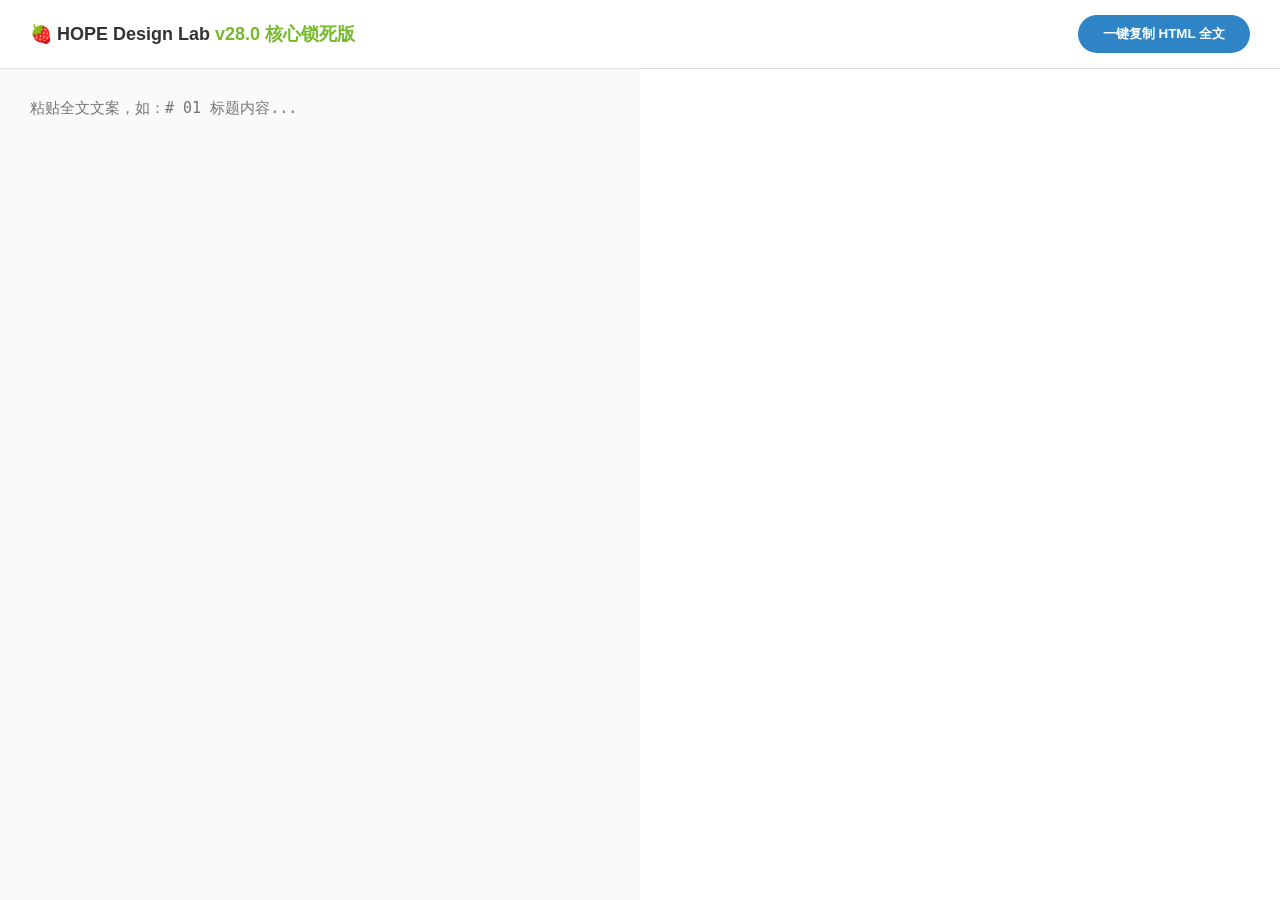
==== index.html @ a43f574a "Update index.html" ====
<!DOCTYPE html>
<html lang="zh">
<head>
<meta charset="UTF-8">
<title>HOPE Design Lab · v28.0 核心锁死版</title>
<style>
* { box-sizing: border-box; }
body { margin:0; font-family: sans-serif; background:#F4F6F9; display:flex; flex-direction:column; height:100vh; }
header { background:white; padding:15px 30px; border-bottom:1px solid #ddd; display:flex; justify-content:space-between; align-items:center; }
.main { display:grid; grid-template-columns:1fr 1fr; flex:1; overflow:hidden; }
textarea { width:100%; height:100%; padding:30px; border:none; outline:none; font-size:15px; background:#fafafa; resize:none; }
.preview { background:white; overflow-y:auto; padding:40px; }
button { background:#2E84C5; color:white; border:none; padding:10px 25px; border-radius:20px; cursor:pointer; font-weight:bold; }

/* 金句样式 */
.gold-quote { background:#FFF7E0; border-left:6px solid #FFD100; padding:20px 25px; margin:30px 0; line-height:2.1; font-size:16px; color:#444; border-radius:0 8px 8px 0; text-align:justify; }

/* 蓝色胶囊 */
.blue-capsule { display:inline-block; background-color:#2E84C5; color:#fff; padding:5px 25px; border-radius:50px; font-size:14px; font-weight:bold; letter-spacing:1px; margin:20px 0; text-align:center; }

/* 分割线 */
.triple-dot { text-align:center; margin:60px 0; }
.triple-dot span { display:inline-block; border-radius:50%; margin:0 8px; }
.triple-dot .blue { width:8px; height:8px; background:#2E84C5; }
.triple-dot .yellow { width:12px; height:12px; background:#FFD100; }
.triple-dot .green { width:8px; height:8px; background:#76B92E; }
</style>
</head>
<body>

<header>
<h1 style="margin:0; font-size:18px; color:#333;">🍓 HOPE Design Lab <span style="color:#76B92E;">v28.0 核心锁死版</span></h1>
<button onclick="copyHTML()">一键复制 HTML 全文</button>
</header>

<div class="main">
<textarea id="input" oninput="generate()" placeholder="粘贴全文文案，如：# 01 标题内容..."></textarea>
<div id="output" class="preview"></div>
</div>

<script>
const inputEl = document.getElementById("input");
const outputEl = document.getElementById("output");
const engMap = {"01":"ONE","02":"TWO","03":"THREE","04":"FOUR","05":"FIVE","06":"SIX","07":"SEVEN","08":"EIGHT","09":"NINE","10":"TEN"};

function generate(){
    const text = inputEl.value.replace(/\r/g,"").replace(/\n{3,}/g,"\n\n");
    const lines = text.split("\n");
    let html = "";

    lines.forEach(line => {
        line = line.trim();
        if(!line) return;

        // 一级标题
        if(line.startsWith("# ")){
            let raw = line.replace("# ","");
            let numStr = (raw.match(/^\d+/) || ["01"])[0];
            let titleStr = raw.replace(/^\d+/,"").trim();
            let engStr = engMap[numStr] || "SECTION";
            html += `
            <section style="margin:50px 0 40px; padding:0; clear:both; text-align:left;">
                <section style="display:inline-block; vertical-align:bottom; white-space:nowrap !important; margin:0;">
                    <span style="font-size:85px; font-weight:900; color:#EBF4E2; font-family:Arial, sans-serif; line-height:1; letter-spacing:-4px;">${numStr}</span>
                </section>
                <section style="display:inline-block; vertical-align:bottom; margin-left:15px; padding-bottom:10px; max-width:70%;">
                    <section style="margin-bottom:8px; line-height:1;">
                        <span style="display:inline-block; width:12px; height:12px; background-color:#FFD100; border-radius:50%; vertical-align:middle;"></span>
                        <span style="font-size:14px; font-weight:bold; color:#FFD100; letter-spacing:2px; margin-left:8px; font-family:Arial, sans-serif; vertical-align:middle;">PART ${engStr}</span>
                    </section>
                    <section style="font-size:28px; font-weight:bold; color:#2E84C5; line-height:1.3; font-family:sans-serif;">${titleStr}</section>
                </section>
                <section style="color:#76B92E; font-size:40px; font-weight:900; margin-top:15px; margin-left:10px; line-height:1;">↘</section>
            </section>`;
        }

        // 二级标题
        else if(line.startsWith("## ")){
            html += `
            <section style="margin:40px 0 20px; border-left:5px solid #76B92E; padding-left:15px; line-height:1.4;">
                <span style="font-size:21px; font-weight:bold; color:#2E84C5; font-family:sans-serif;">${line.replace("## ","")}</span>
            </section>`;
        }

        // 金句识别
        else if(line.startsWith("!!")){
            let content = line.replace("!!","");
            html += `<section class="gold-quote">${content}</section>`;
        }

        // 引用
        else if(line.startsWith("> ")){
            let content = line.replace("> ","");
            let theme = content.includes("编者按") ? "#2E84C5" : "#FFD100";
            let bg = content.includes("编者按") ? "#F2F7FB" : "#FCFAF2";
            html += `<section style="margin:35px 0; background-color:${bg}; border-left:6px solid ${theme}; padding:25px 30px; line-height:2.1; font-size:16px; color:#444; text-align:justify; border-radius:0 8px 8px 0;">${content}</section>`;
        }

        // 蓝色胶囊
        else if(line.startsWith("【") && line.endsWith("】")){
            let content = line.replace(/[【】]/g,'');
            html += `<div class="blue-capsule">${content}</div>`;
        }

        // 三色分割线
        else if(line==="---"){
            html += `<section class="triple-dot"><span class="blue"></span><span class="yellow"></span><span class="green"></span></section>`;
        }

        // 正文
        else {
            html += `<p style="text-indent:2.1em; line-height:2.2; font-size:17px; color:#333; margin-bottom:28px; text-align:justify; letter-spacing:0.5px; font-family:sans-serif;">${line}</p>`;
        }
    });

    outputEl.innerHTML = html;
}

function copyHTML(){
    const range = document.createRange();
    range.selectNode(outputEl);
    window.getSelection().removeAllRanges();
    window.getSelection().addRange(range);
    document.execCommand('copy');
    alert("🍓 HOPE v28.0 核心锁死版 复制成功！");
}

window.onload = generate;
</script>
</body>
</html>
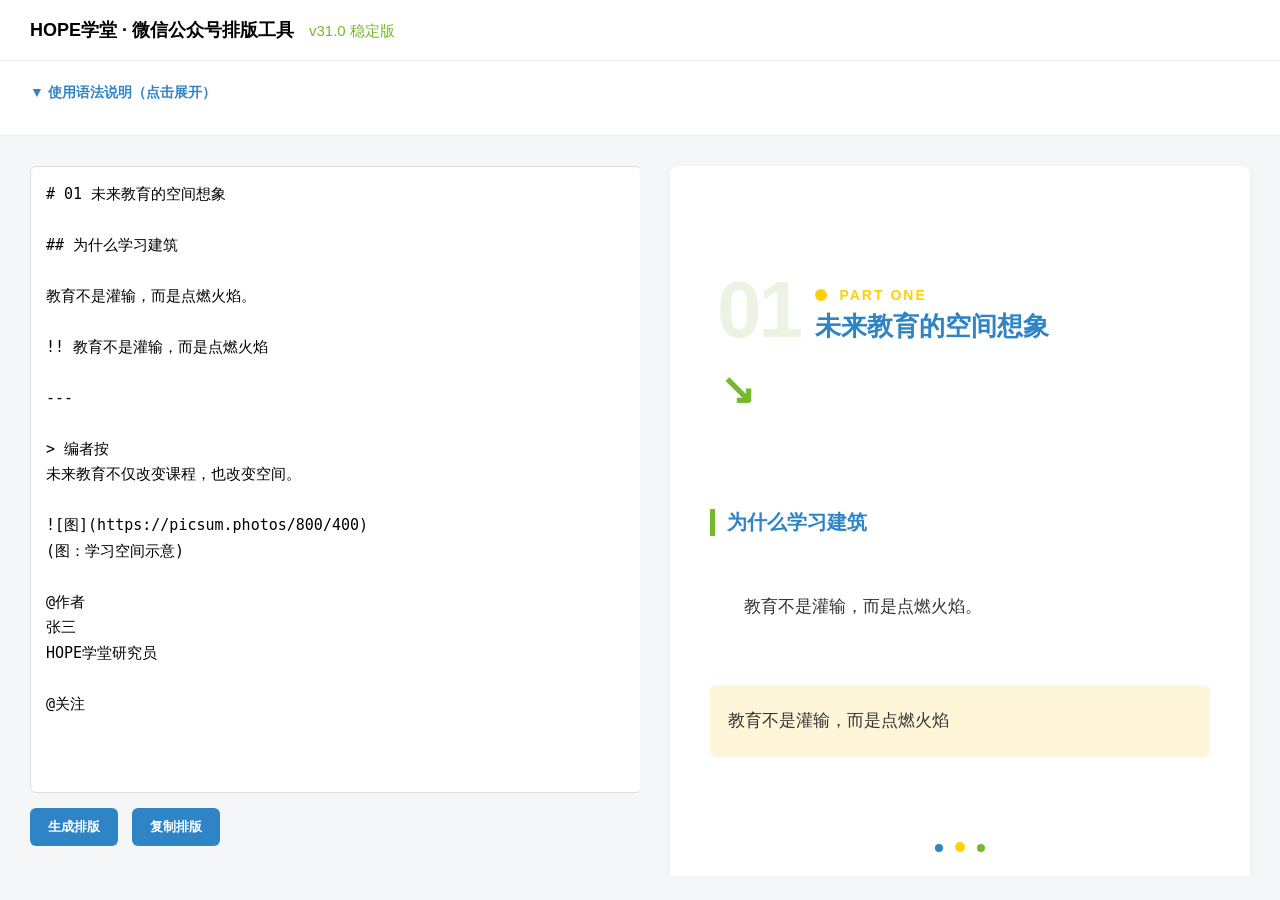
==== commit 811eb3b4: "Update index.html" ====
--- a/index.html
+++ b/index.html
@@ -2,129 +2,183 @@
 <html lang="zh">
 <head>
 <meta charset="UTF-8">
-<title>HOPE Design Lab · v28.0 核心锁死版</title>
+<title>HOPE学堂排版工具 v31.0</title>
 <style>
-* { box-sizing: border-box; }
-body { margin:0; font-family: sans-serif; background:#F4F6F9; display:flex; flex-direction:column; height:100vh; }
-header { background:white; padding:15px 30px; border-bottom:1px solid #ddd; display:flex; justify-content:space-between; align-items:center; }
-.main { display:grid; grid-template-columns:1fr 1fr; flex:1; overflow:hidden; }
-textarea { width:100%; height:100%; padding:30px; border:none; outline:none; font-size:15px; background:#fafafa; resize:none; }
-.preview { background:white; overflow-y:auto; padding:40px; }
-button { background:#2E84C5; color:white; border:none; padding:10px 25px; border-radius:20px; cursor:pointer; font-weight:bold; }
-
-/* 金句样式 */
-.gold-quote { background:#FFF7E0; border-left:6px solid #FFD100; padding:20px 25px; margin:30px 0; line-height:2.1; font-size:16px; color:#444; border-radius:0 8px 8px 0; text-align:justify; }
-
-/* 蓝色胶囊 */
-.blue-capsule { display:inline-block; background-color:#2E84C5; color:#fff; padding:5px 25px; border-radius:50px; font-size:14px; font-weight:bold; letter-spacing:1px; margin:20px 0; text-align:center; }
-
-/* 分割线 */
-.triple-dot { text-align:center; margin:60px 0; }
-.triple-dot span { display:inline-block; border-radius:50%; margin:0 8px; }
-.triple-dot .blue { width:8px; height:8px; background:#2E84C5; }
-.triple-dot .yellow { width:12px; height:12px; background:#FFD100; }
-.triple-dot .green { width:8px; height:8px; background:#76B92E; }
+body{ margin:0; font-family:-apple-system,BlinkMacSystemFont,"PingFang SC","Helvetica Neue",sans-serif; background:#f5f6f8; }
+header{ background:white; padding:18px 30px; font-size:18px; font-weight:600; border-bottom:1px solid #eee; display:flex; justify-content:space-between; align-items:center;}
+.guide{ background:#fff; padding:20px 30px; border-bottom:1px solid #eee; font-size:14px; line-height:1.7; }
+.toggle{ cursor:pointer; color:#2E84C5; font-weight:600; margin-bottom:10px; }
+.guide-content{ display:none; }
+.container{ display:flex; height:calc(100vh - 160px); }
+.panel{ width:50%; padding:30px; box-sizing:border-box; overflow:auto; display:flex; flex-direction:column; }
+textarea{ width:100%; flex:1; border:1px solid #ddd; border-radius:6px; padding:15px; font-size:15px; line-height:1.7; resize:none; outline:none; }
+button{ margin-top:15px; padding:10px 18px; border:none; background:#2E84C5; color:white; border-radius:6px; cursor:pointer; margin-right:10px; font-weight:600; }
+.preview{ background:white; padding:40px; border-radius:8px; box-shadow:0 4px 10px rgba(0,0,0,0.05); min-height:100%; }
 </style>
 </head>
 <body>
 
 <header>
-<h1 style="margin:0; font-size:18px; color:#333;">🍓 HOPE Design Lab <span style="color:#76B92E;">v28.0 核心锁死版</span></h1>
-<button onclick="copyHTML()">一键复制 HTML 全文</button>
+    <span>HOPE学堂 · 微信公众号排版工具 <small style="font-weight:normal; color:#76B92E; margin-left:10px;">v31.0 稳定版</small></span>
 </header>
 
-<div class="main">
-<textarea id="input" oninput="generate()" placeholder="粘贴全文文案，如：# 01 标题内容..."></textarea>
-<div id="output" class="preview"></div>
+<div class="guide">
+    <div class="toggle" onclick="toggleGuide()">▼ 使用语法说明（点击展开）</div>
+    <div class="guide-content" id="guide">
+        <p><b>一级标题：</b># 01 标题 | <b>二级标题：</b>## 小标题 | <b>蓝色标签：</b>【HOPE学堂】</p>
+        <p><b>引用：</b>> 编者按 | <b>分割线：</b>--- | <b>金句：</b>!! 这里的文字会加底色</p>
+        <p><b>图片：</b>![图](URL) | <b>图片说明：</b>(图：说明文字)</p>
+        <p><b>作者：</b>@作者 (回车) 姓名 (回车) 机构 | <b>关注：</b>@关注</p>
+    </div>
+</div>
+
+<div class="container">
+    <div class="panel">
+        <textarea id="input" oninput="generate()">
+# 01 未来教育的空间想象
+
+## 为什么学习建筑
+
+教育不是灌输，而是点燃火焰。
+
+!! 教育不是灌输，而是点燃火焰
+
+---
+
+> 编者按
+未来教育不仅改变课程，也改变空间。
+
+![图](https://picsum.photos/800/400)
+(图：学习空间示意)
+
+@作者
+张三
+HOPE学堂研究员
+
+@关注
+        </textarea>
+        <div>
+            <button onclick="generate()">生成排版</button>
+            <button onclick="copy()">复制排版</button>
+        </div>
+    </div>
+    <div class="panel">
+        <div id="output" class="preview"></div>
+    </div>
 </div>
 
 <script>
-const inputEl = document.getElementById("input");
-const outputEl = document.getElementById("output");
+function toggleGuide(){
+    let g=document.getElementById("guide");
+    g.style.display = (g.style.display==="block") ? "none" : "block";
+}
+
 const engMap = {"01":"ONE","02":"TWO","03":"THREE","04":"FOUR","05":"FIVE","06":"SIX","07":"SEVEN","08":"EIGHT","09":"NINE","10":"TEN"};
 
 function generate(){
-    const text = inputEl.value.replace(/\r/g,"").replace(/\n{3,}/g,"\n\n");
-    const lines = text.split("\n");
-    let html = "";
+    let text=document.getElementById("input").value;
+    let lines=text.split("\n");
+    let html="";
 
-    lines.forEach(line => {
-        line = line.trim();
-        if(!line) return;
+    for(let i=0; i<lines.length; i++){
+        let line = lines[i].trim();
+        if(line==="") { html+=`<section style="height:18px"></section>`; continue; }
 
-        // 一级标题
+        /* 一级标题 - 核心修复：采用 03 稳定布局 + 精准颜色 + 底部对齐 */
         if(line.startsWith("# ")){
-            let raw = line.replace("# ","");
-            let numStr = (raw.match(/^\d+/) || ["01"])[0];
-            let titleStr = raw.replace(/^\d+/,"").trim();
-            let engStr = engMap[numStr] || "SECTION";
+            let t = line.replace("# ","");
+            let numMatch = t.match(/^\d+/);
+            let number = numMatch ? numMatch[0] : "01";
+            let title = t.replace(/^\d+\s*/,"");
+            let eng = engMap[number] || "SECTION";
             html += `
-            <section style="margin:50px 0 40px; padding:0; clear:both; text-align:left;">
-                <section style="display:inline-block; vertical-align:bottom; white-space:nowrap !important; margin:0;">
-                    <span style="font-size:85px; font-weight:900; color:#EBF4E2; font-family:Arial, sans-serif; line-height:1; letter-spacing:-4px;">${numStr}</span>
-                </section>
-                <section style="display:inline-block; vertical-align:bottom; margin-left:15px; padding-bottom:10px; max-width:70%;">
-                    <section style="margin-bottom:8px; line-height:1;">
-                        <span style="display:inline-block; width:12px; height:12px; background-color:#FFD100; border-radius:50%; vertical-align:middle;"></span>
-                        <span style="font-size:14px; font-weight:bold; color:#FFD100; letter-spacing:2px; margin-left:8px; font-family:Arial, sans-serif; vertical-align:middle;">PART ${engStr}</span>
-                    </section>
-                    <section style="font-size:28px; font-weight:bold; color:#2E84C5; line-height:1.3; font-family:sans-serif;">${titleStr}</section>
-                </section>
-                <section style="color:#76B92E; font-size:40px; font-weight:900; margin-top:15px; margin-left:10px; line-height:1;">↘</section>
+            <section style="margin: 60px 0 40px; clear: both;">
+                <table border="0" cellpadding="0" cellspacing="0" style="border:none!important; border-collapse:collapse; width:100%; table-layout:fixed;">
+                    <tr>
+                        <td width="90" valign="bottom" style="border:none; padding:0; margin:0; text-align:right;">
+                            <span style="font-size:80px; font-weight:900; color:#EBF4E2; font-family:Arial,sans-serif; line-height:1.1; white-space:nowrap; letter-spacing:-3px; display:inline-block;">${number}</span>
+                        </td>
+                        <td valign="bottom" style="border:none; padding:0 0 10px 15px; margin:0; text-align:left;">
+                            <div style="margin-bottom:8px; line-height:1;">
+                                <span style="display:inline-block; width:12px; height:12px; background:#FFD100; border-radius:50%; vertical-align:middle;"></span>
+                                <span style="font-size:14px; font-weight:bold; color:#FFD100; letter-spacing:2px; margin-left:8px; font-family:Arial,sans-serif; vertical-align:middle;">PART ${eng}</span>
+                            </div>
+                            <div style="font-size:26px; font-weight:bold; color:#2E84C5; line-height:1.3;">${title}</div>
+                        </td>
+                    </tr>
+                </table>
+                <div style="color:#76B92E; font-size:42px; font-weight:900; margin:15px 0 0 10px; line-height:1;">↘</div>
             </section>`;
         }
 
-        // 二级标题
+        /* 二级标题 - 修复：HOPE蓝文字 + HOPE绿边 */
         else if(line.startsWith("## ")){
-            html += `
-            <section style="margin:40px 0 20px; border-left:5px solid #76B92E; padding-left:15px; line-height:1.4;">
-                <span style="font-size:21px; font-weight:bold; color:#2E84C5; font-family:sans-serif;">${line.replace("## ","")}</span>
-            </section>`;
+            let t = line.replace("## ","");
+            html += `<section style="margin:40px 0 20px 0; border-left:5px solid #76B92E; padding-left:12px;"><div style="font-size:20px; color:#2E84C5; font-weight:600;">${t}</div></section>`;
         }
 
-        // 金句识别
-        else if(line.startsWith("!!")){
-            let content = line.replace("!!","");
-            html += `<section class="gold-quote">${content}</section>`;
+        /* 蓝色胶囊 */
+        else if(line.startsWith("【") && line.endsWith("】")){
+            let t = line.replace(/[【】]/g,"");
+            html += `<section style="text-align:center; margin:35px 0;"><span style="display:inline-block; background:#2E84C5; color:#fff; padding:6px 28px; border-radius:999px; font-size:14px; font-weight:600;">${t}</span></section>`;
         }
 
-        // 引用
-        else if(line.startsWith("> ")){
-            let content = line.replace("> ","");
-            let theme = content.includes("编者按") ? "#2E84C5" : "#FFD100";
-            let bg = content.includes("编者按") ? "#F2F7FB" : "#FCFAF2";
-            html += `<section style="margin:35px 0; background-color:${bg}; border-left:6px solid ${theme}; padding:25px 30px; line-height:2.1; font-size:16px; color:#444; text-align:justify; border-radius:0 8px 8px 0;">${content}</section>`;
+        /* 引用 */
+        else if(line.startsWith(">")){
+            let t = line.replace(">","");
+            html += `<section style="margin:30px 0; background:#f4f7fb; padding:20px; border-left:4px solid #2E84C5;"><p style="margin:0; font-size:16px; color:#444; line-height:2;">${t}</p></section>`;
         }
 
-        // 蓝色胶囊
-        else if(line.startsWith("【") && line.endsWith("】")){
-            let content = line.replace(/[【】]/g,'');
-            html += `<div class="blue-capsule">${content}</div>`;
+        /* 分割线 - 修复：三色圆点对齐 */
+        else if(line==="---"){
+            html += `<section style="text-align:center; margin:35px 0;"><span style="display:inline-block; width:8px; height:8px; background:#2E84C5; border-radius:50%; margin:0 6px"></span><span style="display:inline-block; width:10px; height:10px; background:#FFD100; border-radius:50%; margin:0 6px"></span><span style="display:inline-block; width:8px; height:8px; background:#76B92E; border-radius:50%; margin:0 6px"></span></section>`;
         }
 
-        // 三色分割线
-        else if(line==="---"){
-            html += `<section class="triple-dot"><span class="blue"></span><span class="yellow"></span><span class="green"></span></section>`;
+        /* 金句 (!!) */
+        else if(line.startsWith("!!")){
+            let t = line.replace(/^!!\s*/,"");
+            html += `<section style="margin:28px 0;"><p style="background:#FFF6D9; padding:18px; border-radius:6px; font-size:17px; line-height:2.1; color:#333; font-weight:500;">${t}</p></section>`;
         }
 
-        // 正文
-        else {
-            html += `<p style="text-indent:2.1em; line-height:2.2; font-size:17px; color:#333; margin-bottom:28px; text-align:justify; letter-spacing:0.5px; font-family:sans-serif;">${line}</p>`;
+        /* 图片 & 图片说明 */
+        else if(line.startsWith("![")){
+            let url = line.match(/\((.*?)\)/)[1];
+            html += `<section style="margin:30px 0; text-align:center;"><img src="${url}" style="width:100%; border-radius:6px"/></section>`;
         }
-    });
+        else if(line.startsWith("(图：")){
+            let t = line.replace("(图：","").replace(")","");
+            html += `<section style="text-align:center; margin-top:-15px; margin-bottom:20px;"><p style="font-size:13px; color:#888;">${t}</p></section>`;
+        }
 
-    outputEl.innerHTML = html;
+        /* 作者模块 */
+        else if(line==="@作者"){
+            let name = lines[i+1] || "";
+            let info = lines[i+2] || "";
+            html += `<section style="margin:40px 0; padding:20px; background:#f7f7f7; border-radius:6px;"><p style="margin:0; font-weight:600; font-size:16px; color:#333;">${name}</p><p style="margin:6px 0 0 0; color:#666; font-size:14px;">${info}</p></section>`;
+            i += 2; 
+        }
+
+        /* 关注模块 */
+        else if(line==="@关注"){
+            html += `<section style="text-align:center; margin:60px 0;"><div style="font-size:20px; font-weight:600; color:#2E84C5; margin-bottom:10px;">关注 HOPE学堂</div><p style="color:#666; font-size:14px; margin:0;">与职校青年一起探索成长的可能</p></section>`;
+        }
+
+        /* 正文 - 增加首行缩进与行高优化 */
+        else{
+            html += `<section style="margin:15px 0;"><p style="margin:0; font-size:17px; line-height:2.1; color:#333; text-align:justify; text-indent:2em;">${line}</p></section>`;
+        }
+    }
+    document.getElementById("output").innerHTML = html;
 }
 
-function copyHTML(){
-    const range = document.createRange();
-    range.selectNode(outputEl);
+function copy(){
+    let range = document.createRange();
+    range.selectNode(document.getElementById("output"));
     window.getSelection().removeAllRanges();
     window.getSelection().addRange(range);
-    document.execCommand('copy');
-    alert("🍓 HOPE v28.0 核心锁死版 复制成功！");
+    document.execCommand("copy");
+    alert("🍓 排版已成功复制！可以直接粘贴到公众号后台。");
 }
-
 window.onload = generate;
 </script>
 </body>
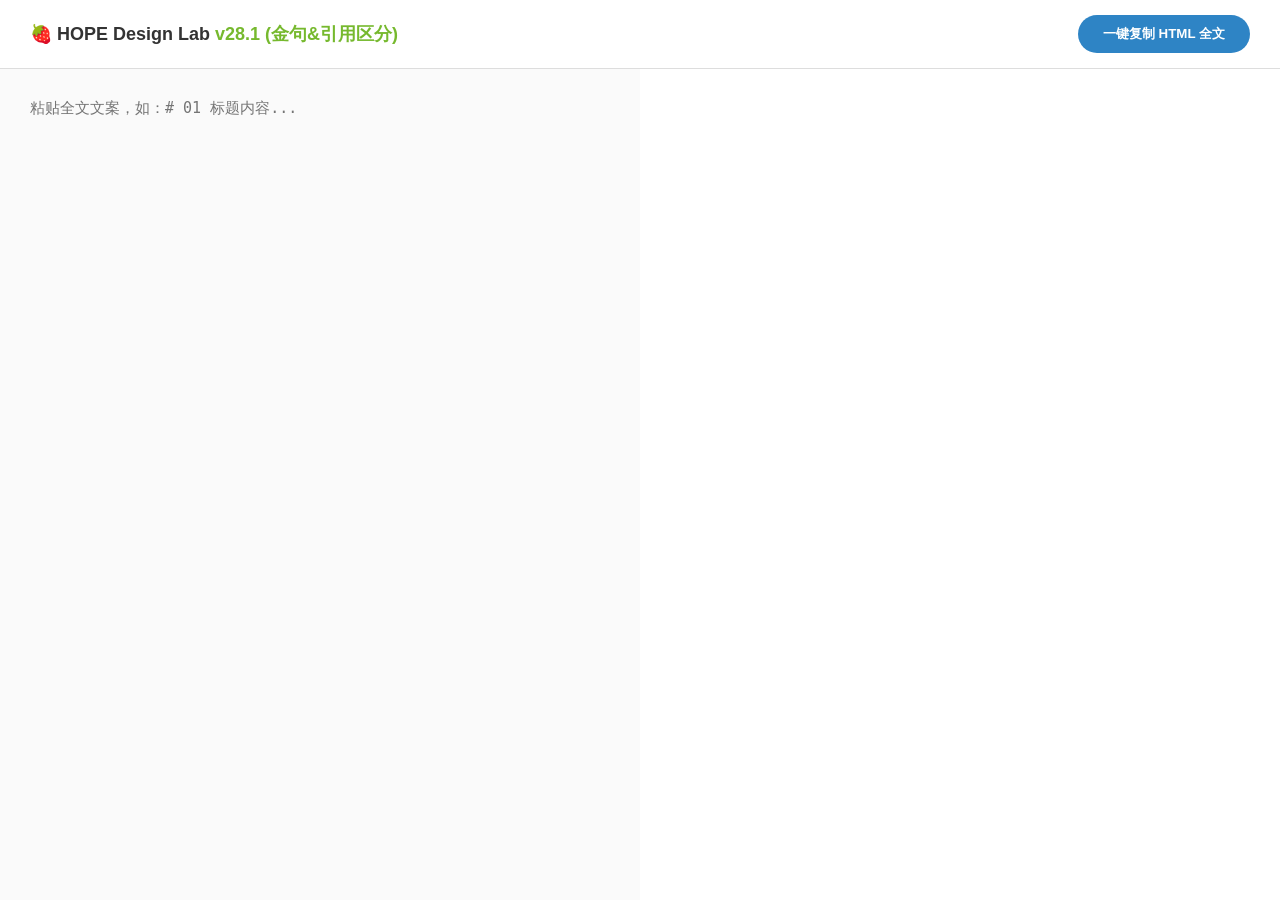
==== commit f2d14add: "Update index.html" ====
--- a/index.html
+++ b/index.html
@@ -2,184 +2,137 @@
 <html lang="zh">
 <head>
 <meta charset="UTF-8">
-<title>HOPE学堂排版工具 v31.0</title>
+<title>HOPE Design Lab · v28.1 金句&引用区分版</title>
 <style>
-body{ margin:0; font-family:-apple-system,BlinkMacSystemFont,"PingFang SC","Helvetica Neue",sans-serif; background:#f5f6f8; }
-header{ background:white; padding:18px 30px; font-size:18px; font-weight:600; border-bottom:1px solid #eee; display:flex; justify-content:space-between; align-items:center;}
-.guide{ background:#fff; padding:20px 30px; border-bottom:1px solid #eee; font-size:14px; line-height:1.7; }
-.toggle{ cursor:pointer; color:#2E84C5; font-weight:600; margin-bottom:10px; }
-.guide-content{ display:none; }
-.container{ display:flex; height:calc(100vh - 160px); }
-.panel{ width:50%; padding:30px; box-sizing:border-box; overflow:auto; display:flex; flex-direction:column; }
-textarea{ width:100%; flex:1; border:1px solid #ddd; border-radius:6px; padding:15px; font-size:15px; line-height:1.7; resize:none; outline:none; }
-button{ margin-top:15px; padding:10px 18px; border:none; background:#2E84C5; color:white; border-radius:6px; cursor:pointer; margin-right:10px; font-weight:600; }
-.preview{ background:white; padding:40px; border-radius:8px; box-shadow:0 4px 10px rgba(0,0,0,0.05); min-height:100%; }
+* { box-sizing:border-box; }
+body { margin:0; font-family:sans-serif; background:#F4F6F9; display:flex; flex-direction:column; height:100vh; }
+header { background:white; padding:15px 30px; border-bottom:1px solid #ddd; display:flex; justify-content:space-between; align-items:center; }
+.main { display:grid; grid-template-columns:1fr 1fr; flex:1; overflow:hidden; }
+textarea { width:100%; height:100%; padding:30px; border:none; outline:none; font-size:15px; background:#fafafa; resize:none; }
+.preview { background:white; overflow-y:auto; padding:40px; }
+
+/* 按钮 */
+button { background:#2E84C5; color:white; border:none; padding:10px 25px; border-radius:20px; cursor:pointer; font-weight:bold; }
+
+/* 核心样式 */
+h1, h2, p, section { margin:0; padding:0; }
+
+/* 金句 */
+.gold-quote { background-color:#FFD100; color:#fff; padding:20px; border-radius:8px; line-height:2.1; font-size:16px; text-align:justify; margin:30px 0; }
+
+/* 普通引用 */
+.quote-block { background-color:#F2F7FB; border-left:6px solid #2E84C5; padding:25px 30px; line-height:2.1; font-size:16px; color:#444; text-align:justify; border-radius:0 8px 8px 0; margin:35px 0; }
+
+/* 蓝色胶囊 */
+.blue-tag { display:inline-block; background-color:#2E84C5; color:#fff; padding:5px 25px; border-radius:50px; font-size:14px; font-weight:bold; letter-spacing:1px; margin:20px 0; text-align:center; }
+
+/* 一级标题数字 & part */
+.section-number { font-size:85px; font-weight:900; color:#EBF4E2; font-family:Arial,sans-serif; line-height:1; letter-spacing:-4px; vertical-align:bottom; display:inline-block; }
+.section-part { font-size:14px; font-weight:bold; color:#FFD100; letter-spacing:2px; margin-left:8px; vertical-align:middle; font-family:Arial,sans-serif; display:inline-block; }
+.section-arrow { color:#76B92E; font-size:40px; font-weight:900; margin-top:15px; margin-left:10px; line-height:1; }
+
+/* 二级标题 */
+.h2-line { border-left:5px solid #76B92E; padding-left:15px; line-height:1.4; font-size:21px; font-weight:bold; color:#2E84C5; font-family:sans-serif; margin:40px 0 20px; }
 </style>
 </head>
 <body>
 
 <header>
-    <span>HOPE学堂 · 微信公众号排版工具 <small style="font-weight:normal; color:#76B92E; margin-left:10px;">v31.0 稳定版</small></span>
+<h1 style="margin:0; font-size:18px; color:#333;">🍓 HOPE Design Lab <span style="color:#76B92E;">v28.1 (金句&引用区分)</span></h1>
+<button onclick="copyHTML()">一键复制 HTML 全文</button>
 </header>
 
-<div class="guide">
-    <div class="toggle" onclick="toggleGuide()">▼ 使用语法说明（点击展开）</div>
-    <div class="guide-content" id="guide">
-        <p><b>一级标题：</b># 01 标题 | <b>二级标题：</b>## 小标题 | <b>蓝色标签：</b>【HOPE学堂】</p>
-        <p><b>引用：</b>> 编者按 | <b>分割线：</b>--- | <b>金句：</b>!! 这里的文字会加底色</p>
-        <p><b>图片：</b>![图](URL) | <b>图片说明：</b>(图：说明文字)</p>
-        <p><b>作者：</b>@作者 (回车) 姓名 (回车) 机构 | <b>关注：</b>@关注</p>
-    </div>
-</div>
-
-<div class="container">
-    <div class="panel">
-        <textarea id="input" oninput="generate()">
-# 01 未来教育的空间想象
-
-## 为什么学习建筑
-
-教育不是灌输，而是点燃火焰。
-
-!! 教育不是灌输，而是点燃火焰
-
----
-
-> 编者按
-未来教育不仅改变课程，也改变空间。
-
-![图](https://picsum.photos/800/400)
-(图：学习空间示意)
-
-@作者
-张三
-HOPE学堂研究员
-
-@关注
-        </textarea>
-        <div>
-            <button onclick="generate()">生成排版</button>
-            <button onclick="copy()">复制排版</button>
-        </div>
-    </div>
-    <div class="panel">
-        <div id="output" class="preview"></div>
-    </div>
+<div class="main">
+<textarea id="input" oninput="generate()" placeholder="粘贴全文文案，如：# 01 标题内容..."></textarea>
+<div id="output" class="preview"></div>
 </div>
 
 <script>
-function toggleGuide(){
-    let g=document.getElementById("guide");
-    g.style.display = (g.style.display==="block") ? "none" : "block";
-}
-
+const inputEl = document.getElementById("input");
+const outputEl = document.getElementById("output");
 const engMap = {"01":"ONE","02":"TWO","03":"THREE","04":"FOUR","05":"FIVE","06":"SIX","07":"SEVEN","08":"EIGHT","09":"NINE","10":"TEN"};
 
 function generate(){
-    let text=document.getElementById("input").value;
-    let lines=text.split("\n");
-    let html="";
+  const text = inputEl.value.replace(/\r/g,"").replace(/\n{3,}/g,"\n\n");
+  const lines = text.split("\n");
+  let html = "";
 
-    for(let i=0; i<lines.length; i++){
-        let line = lines[i].trim();
-        if(line==="") { html+=`<section style="height:18px"></section>`; continue; }
+  lines.forEach(line=>{
+    line=line.trim();
+    if(!line) return;
 
-        /* 一级标题 - 核心修复：采用 03 稳定布局 + 精准颜色 + 底部对齐 */
-        if(line.startsWith("# ")){
-            let t = line.replace("# ","");
-            let numMatch = t.match(/^\d+/);
-            let number = numMatch ? numMatch[0] : "01";
-            let title = t.replace(/^\d+\s*/,"");
-            let eng = engMap[number] || "SECTION";
-            html += `
-            <section style="margin: 60px 0 40px; clear: both;">
-                <table border="0" cellpadding="0" cellspacing="0" style="border:none!important; border-collapse:collapse; width:100%; table-layout:fixed;">
-                    <tr>
-                        <td width="90" valign="bottom" style="border:none; padding:0; margin:0; text-align:right;">
-                            <span style="font-size:80px; font-weight:900; color:#EBF4E2; font-family:Arial,sans-serif; line-height:1.1; white-space:nowrap; letter-spacing:-3px; display:inline-block;">${number}</span>
-                        </td>
-                        <td valign="bottom" style="border:none; padding:0 0 10px 15px; margin:0; text-align:left;">
-                            <div style="margin-bottom:8px; line-height:1;">
-                                <span style="display:inline-block; width:12px; height:12px; background:#FFD100; border-radius:50%; vertical-align:middle;"></span>
-                                <span style="font-size:14px; font-weight:bold; color:#FFD100; letter-spacing:2px; margin-left:8px; font-family:Arial,sans-serif; vertical-align:middle;">PART ${eng}</span>
-                            </div>
-                            <div style="font-size:26px; font-weight:bold; color:#2E84C5; line-height:1.3;">${title}</div>
-                        </td>
-                    </tr>
-                </table>
-                <div style="color:#76B92E; font-size:42px; font-weight:900; margin:15px 0 0 10px; line-height:1;">↘</div>
-            </section>`;
-        }
+    // 金句 !!
+    if(line.startsWith("!!")){
+      let content=line.replace(/^!!/,"").trim();
+      html+=`<section class="gold-quote">${content}</section>`;
+    }
 
-        /* 二级标题 - 修复：HOPE蓝文字 + HOPE绿边 */
-        else if(line.startsWith("## ")){
-            let t = line.replace("## ","");
-            html += `<section style="margin:40px 0 20px 0; border-left:5px solid #76B92E; padding-left:12px;"><div style="font-size:20px; color:#2E84C5; font-weight:600;">${t}</div></section>`;
-        }
+    // 一级标题 #
+    else if(line.startsWith("# ")){
+      let raw=line.replace("# ","");
+      let numStr=(raw.match(/^\d+/)||["01"])[0];
+      let titleStr=raw.replace(/^\d+/,"").trim();
+      let engStr=engMap[numStr]||"SECTION";
+      html+=`
+      <section style="margin:50px 0 40px; padding:0; clear:both; text-align:left;">
+        <section style="display:inline-block; vertical-align:bottom; white-space:nowrap !important; margin:0;">
+          <span class="section-number">${numStr}</span>
+        </section>
+        <section style="display:inline-block; vertical-align:bottom; margin-left:15px; padding-bottom:10px; max-width:70%;">
+          <section style="margin-bottom:8px; line-height:1;">
+            <span style="display:inline-block; width:12px; height:12px; background-color:#FFD100; border-radius:50%; vertical-align:middle;"></span>
+            <span class="section-part">PART ${engStr}</span>
+          </section>
+          <section style="font-size:28px; font-weight:bold; color:#2E84C5; line-height:1.3; font-family:sans-serif;">${titleStr}</section>
+        </section>
+        <section class="section-arrow">↘</section>
+      </section>`;
+    }
 
-        /* 蓝色胶囊 */
-        else if(line.startsWith("【") && line.endsWith("】")){
-            let t = line.replace(/[【】]/g,"");
-            html += `<section style="text-align:center; margin:35px 0;"><span style="display:inline-block; background:#2E84C5; color:#fff; padding:6px 28px; border-radius:999px; font-size:14px; font-weight:600;">${t}</span></section>`;
-        }
+    // 二级标题 ##
+    else if(line.startsWith("## ")){
+      html+=`<section class="h2-line">${line.replace("## ","")}</section>`;
+    }
 
-        /* 引用 */
-        else if(line.startsWith(">")){
-            let t = line.replace(">","");
-            html += `<section style="margin:30px 0; background:#f4f7fb; padding:20px; border-left:4px solid #2E84C5;"><p style="margin:0; font-size:16px; color:#444; line-height:2;">${t}</p></section>`;
-        }
+    // 普通引用 >
+    else if(line.startsWith("> ")){
+      let content=line.replace("> ","");
+      html+=`<section class="quote-block">${content}</section>`;
+    }
 
-        /* 分割线 - 修复：三色圆点对齐 */
-        else if(line==="---"){
-            html += `<section style="text-align:center; margin:35px 0;"><span style="display:inline-block; width:8px; height:8px; background:#2E84C5; border-radius:50%; margin:0 6px"></span><span style="display:inline-block; width:10px; height:10px; background:#FFD100; border-radius:50%; margin:0 6px"></span><span style="display:inline-block; width:8px; height:8px; background:#76B92E; border-radius:50%; margin:0 6px"></span></section>`;
-        }
+    // 蓝色胶囊 【】
+    else if(line.startsWith("【") && line.endsWith("】")){
+      html+=`<div class="blue-tag">${line.replace(/[【】]/g,'')}</div>`;
+    }
 
-        /* 金句 (!!) */
-        else if(line.startsWith("!!")){
-            let t = line.replace(/^!!\s*/,"");
-            html += `<section style="margin:28px 0;"><p style="background:#FFF6D9; padding:18px; border-radius:6px; font-size:17px; line-height:2.1; color:#333; font-weight:500;">${t}</p></section>`;
-        }
+    // 三色分割线 ---
+    else if(line==="---"){
+      html+=`<section style="text-align:center; margin:60px 0;">
+        <span style="display:inline-block; width:8px; height:8px; background-color:#2E84C5; border-radius:50%; margin:0 8px;"></span>
+        <span style="display:inline-block; width:12px; height:12px; background-color:#FFD100; border-radius:50%; margin:0 8px;"></span>
+        <span style="display:inline-block; width:8px; height:8px; background-color:#76B92E; border-radius:50%; margin:0 8px;"></span>
+      </section>`;
+    }
 
-        /* 图片 & 图片说明 */
-        else if(line.startsWith("![")){
-            let url = line.match(/\((.*?)\)/)[1];
-            html += `<section style="margin:30px 0; text-align:center;"><img src="${url}" style="width:100%; border-radius:6px"/></section>`;
-        }
-        else if(line.startsWith("(图：")){
-            let t = line.replace("(图：","").replace(")","");
-            html += `<section style="text-align:center; margin-top:-15px; margin-bottom:20px;"><p style="font-size:13px; color:#888;">${t}</p></section>`;
-        }
+    // 正文
+    else{
+      html+=`<p style="text-indent:2.1em; line-height:2.2; font-size:17px; color:#333; margin-bottom:28px; text-align:justify; letter-spacing:0.5px; font-family:sans-serif;">${line}</p>`;
+    }
+  });
 
-        /* 作者模块 */
-        else if(line==="@作者"){
-            let name = lines[i+1] || "";
-            let info = lines[i+2] || "";
-            html += `<section style="margin:40px 0; padding:20px; background:#f7f7f7; border-radius:6px;"><p style="margin:0; font-weight:600; font-size:16px; color:#333;">${name}</p><p style="margin:6px 0 0 0; color:#666; font-size:14px;">${info}</p></section>`;
-            i += 2; 
-        }
-
-        /* 关注模块 */
-        else if(line==="@关注"){
-            html += `<section style="text-align:center; margin:60px 0;"><div style="font-size:20px; font-weight:600; color:#2E84C5; margin-bottom:10px;">关注 HOPE学堂</div><p style="color:#666; font-size:14px; margin:0;">与职校青年一起探索成长的可能</p></section>`;
-        }
-
-        /* 正文 - 增加首行缩进与行高优化 */
-        else{
-            html += `<section style="margin:15px 0;"><p style="margin:0; font-size:17px; line-height:2.1; color:#333; text-align:justify; text-indent:2em;">${line}</p></section>`;
-        }
-    }
-    document.getElementById("output").innerHTML = html;
+  outputEl.innerHTML=html;
 }
 
-function copy(){
-    let range = document.createRange();
-    range.selectNode(document.getElementById("output"));
-    window.getSelection().removeAllRanges();
-    window.getSelection().addRange(range);
-    document.execCommand("copy");
-    alert("🍓 排版已成功复制！可以直接粘贴到公众号后台。");
+function copyHTML(){
+  const range=document.createRange();
+  range.selectNode(outputEl);
+  window.getSelection().removeAllRanges();
+  window.getSelection().addRange(range);
+  document.execCommand('copy');
+  alert("🍓 HOPE v28.1 复制成功！\n金句/引用/一级二级标题/胶囊 样式均已锁定");
 }
-window.onload = generate;
+
+window.onload=generate;
 </script>
 </body>
 </html>
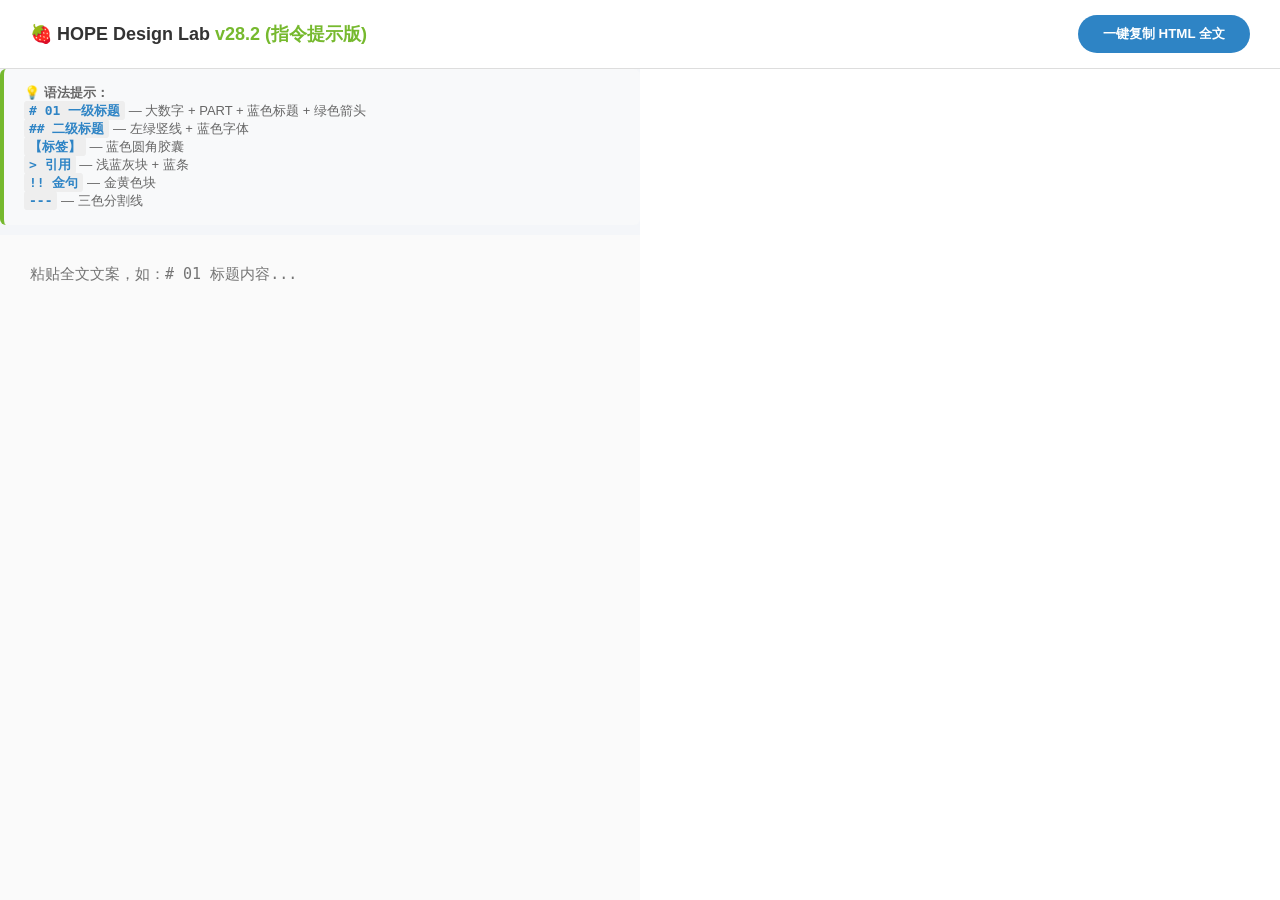
==== commit b40bd799: "Update index.html" ====
--- a/index.html
+++ b/index.html
@@ -2,7 +2,7 @@
 <html lang="zh">
 <head>
 <meta charset="UTF-8">
-<title>HOPE Design Lab · v28.1 金句&引用区分版</title>
+<title>HOPE Design Lab · v28.2 指令提示版</title>
 <style>
 * { box-sizing:border-box; }
 body { margin:0; font-family:sans-serif; background:#F4F6F9; display:flex; flex-direction:column; height:100vh; }
@@ -10,9 +10,11 @@
 .main { display:grid; grid-template-columns:1fr 1fr; flex:1; overflow:hidden; }
 textarea { width:100%; height:100%; padding:30px; border:none; outline:none; font-size:15px; background:#fafafa; resize:none; }
 .preview { background:white; overflow-y:auto; padding:40px; }
+button { background:#2E84C5; color:white; border:none; padding:10px 25px; border-radius:20px; cursor:pointer; font-weight:bold; }
 
-/* 按钮 */
-button { background:#2E84C5; color:white; border:none; padding:10px 25px; border-radius:20px; cursor:pointer; font-weight:bold; }
+/* 指令提示区 */
+.hint { background:#F8F9FA; padding:15px 20px; margin-bottom:10px; border-radius:6px; border-left:4px solid #76B92E; font-size:13px; color:#666; }
+.hint code { background:#eee; padding:2px 5px; border-radius:3px; color:#2E84C5; font-weight:bold; font-family:monospace; }
 
 /* 核心样式 */
 h1, h2, p, section { margin:0; padding:0; }
@@ -38,24 +40,35 @@
 <body>
 
 <header>
-<h1 style="margin:0; font-size:18px; color:#333;">🍓 HOPE Design Lab <span style="color:#76B92E;">v28.1 (金句&引用区分)</span></h1>
+<h1 style="margin:0; font-size:18px; color:#333;">🍓 HOPE Design Lab <span style="color:#76B92E;">v28.2 (指令提示版)</span></h1>
 <button onclick="copyHTML()">一键复制 HTML 全文</button>
 </header>
 
 <div class="main">
-<textarea id="input" oninput="generate()" placeholder="粘贴全文文案，如：# 01 标题内容..."></textarea>
+<div style="display:flex; flex-direction:column;">
+  <div class="hint">
+    💡 <b>语法提示：</b><br>
+    <code># 01 一级标题</code> — 大数字 + PART + 蓝色标题 + 绿色箭头<br>
+    <code>## 二级标题</code> — 左绿竖线 + 蓝色字体<br>
+    <code>【标签】</code> — 蓝色圆角胶囊<br>
+    <code>> 引用</code> — 浅蓝灰块 + 蓝条<br>
+    <code>!! 金句</code> — 金黄色块<br>
+    <code>---</code> — 三色分割线
+  </div>
+  <textarea id="input" oninput="generate()" placeholder="粘贴全文文案，如：# 01 标题内容..."></textarea>
+</div>
 <div id="output" class="preview"></div>
 </div>
 
 <script>
-const inputEl = document.getElementById("input");
-const outputEl = document.getElementById("output");
-const engMap = {"01":"ONE","02":"TWO","03":"THREE","04":"FOUR","05":"FIVE","06":"SIX","07":"SEVEN","08":"EIGHT","09":"NINE","10":"TEN"};
+const inputEl=document.getElementById("input");
+const outputEl=document.getElementById("output");
+const engMap={"01":"ONE","02":"TWO","03":"THREE","04":"FOUR","05":"FIVE","06":"SIX","07":"SEVEN","08":"EIGHT","09":"NINE","10":"TEN"};
 
 function generate(){
-  const text = inputEl.value.replace(/\r/g,"").replace(/\n{3,}/g,"\n\n");
-  const lines = text.split("\n");
-  let html = "";
+  const text=inputEl.value.replace(/\r/g,"").replace(/\n{3,}/g,"\n\n");
+  const lines=text.split("\n");
+  let html="";
 
   lines.forEach(line=>{
     line=line.trim();
@@ -129,7 +142,7 @@
   window.getSelection().removeAllRanges();
   window.getSelection().addRange(range);
   document.execCommand('copy');
-  alert("🍓 HOPE v28.1 复制成功！\n金句/引用/一级二级标题/胶囊 样式均已锁定");
+  alert("🍓 HOPE v28.2 复制成功！\n金句/引用/一级二级标题/胶囊 样式均已锁定");
 }
 
 window.onload=generate;
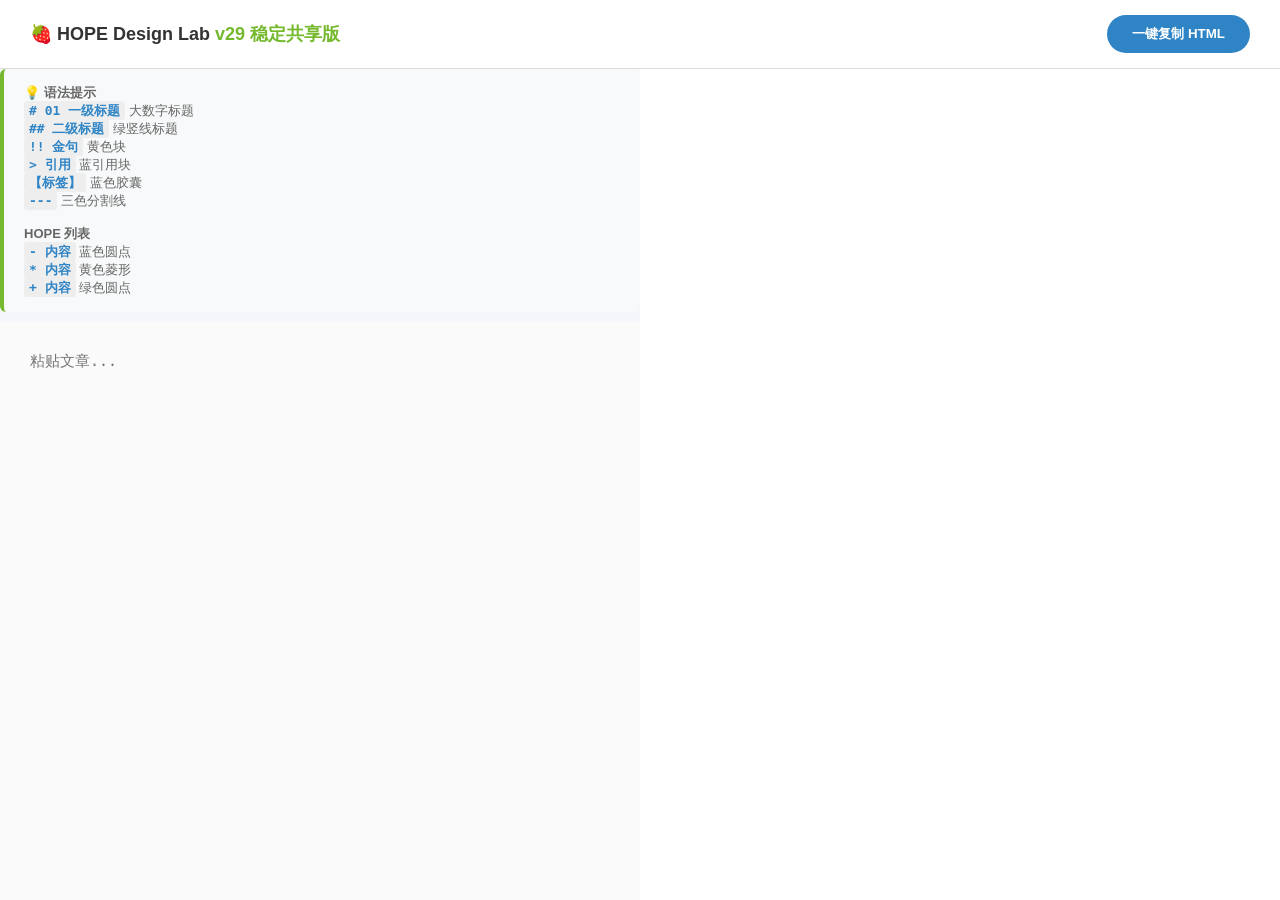
==== commit 1cf43013: "Update index.html" ====
--- a/index.html
+++ b/index.html
@@ -2,150 +2,437 @@
 <html lang="zh">
 <head>
 <meta charset="UTF-8">
-<title>HOPE Design Lab · v28.2 指令提示版</title>
+<title>HOPE Design Lab · v29 稳定共享版</title>
+
 <style>
-* { box-sizing:border-box; }
-body { margin:0; font-family:sans-serif; background:#F4F6F9; display:flex; flex-direction:column; height:100vh; }
-header { background:white; padding:15px 30px; border-bottom:1px solid #ddd; display:flex; justify-content:space-between; align-items:center; }
-.main { display:grid; grid-template-columns:1fr 1fr; flex:1; overflow:hidden; }
-textarea { width:100%; height:100%; padding:30px; border:none; outline:none; font-size:15px; background:#fafafa; resize:none; }
-.preview { background:white; overflow-y:auto; padding:40px; }
-button { background:#2E84C5; color:white; border:none; padding:10px 25px; border-radius:20px; cursor:pointer; font-weight:bold; }
-
-/* 指令提示区 */
-.hint { background:#F8F9FA; padding:15px 20px; margin-bottom:10px; border-radius:6px; border-left:4px solid #76B92E; font-size:13px; color:#666; }
-.hint code { background:#eee; padding:2px 5px; border-radius:3px; color:#2E84C5; font-weight:bold; font-family:monospace; }
-
-/* 核心样式 */
-h1, h2, p, section { margin:0; padding:0; }
+
+*{box-sizing:border-box;}
+
+body{
+margin:0;
+font-family:sans-serif;
+background:#F4F6F9;
+display:flex;
+flex-direction:column;
+height:100vh;
+}
+
+header{
+background:white;
+padding:15px 30px;
+border-bottom:1px solid #ddd;
+display:flex;
+justify-content:space-between;
+align-items:center;
+}
+
+.main{
+display:grid;
+grid-template-columns:1fr 1fr;
+flex:1;
+overflow:hidden;
+}
+
+textarea{
+width:100%;
+height:100%;
+padding:30px;
+border:none;
+outline:none;
+font-size:15px;
+background:#fafafa;
+resize:none;
+}
+
+.preview{
+background:white;
+overflow-y:auto;
+padding:40px;
+}
+
+button{
+background:#2E84C5;
+color:white;
+border:none;
+padding:10px 25px;
+border-radius:20px;
+cursor:pointer;
+font-weight:bold;
+}
+
+/* 提示区 */
+
+.hint{
+background:#F8F9FA;
+padding:15px 20px;
+margin-bottom:10px;
+border-radius:6px;
+border-left:4px solid #76B92E;
+font-size:13px;
+color:#666;
+}
+
+.hint code{
+background:#eee;
+padding:2px 5px;
+border-radius:3px;
+color:#2E84C5;
+font-weight:bold;
+font-family:monospace;
+}
+
+h1,h2,p,section{margin:0;padding:0;}
 
 /* 金句 */
-.gold-quote { background-color:#FFD100; color:#fff; padding:20px; border-radius:8px; line-height:2.1; font-size:16px; text-align:justify; margin:30px 0; }
-
-/* 普通引用 */
-.quote-block { background-color:#F2F7FB; border-left:6px solid #2E84C5; padding:25px 30px; line-height:2.1; font-size:16px; color:#444; text-align:justify; border-radius:0 8px 8px 0; margin:35px 0; }
+
+.gold-quote{
+background:#FFD100;
+color:#fff;
+padding:20px;
+border-radius:8px;
+line-height:2.1;
+font-size:16px;
+text-align:justify;
+margin:30px 0;
+}
+
+/* 引用 */
+
+.quote-block{
+background:#F2F7FB;
+border-left:6px solid #2E84C5;
+padding:25px 30px;
+line-height:2.1;
+font-size:16px;
+color:#444;
+text-align:justify;
+border-radius:0 8px 8px 0;
+margin:35px 0;
+}
 
 /* 蓝色胶囊 */
-.blue-tag { display:inline-block; background-color:#2E84C5; color:#fff; padding:5px 25px; border-radius:50px; font-size:14px; font-weight:bold; letter-spacing:1px; margin:20px 0; text-align:center; }
-
-/* 一级标题数字 & part */
-.section-number { font-size:85px; font-weight:900; color:#EBF4E2; font-family:Arial,sans-serif; line-height:1; letter-spacing:-4px; vertical-align:bottom; display:inline-block; }
-.section-part { font-size:14px; font-weight:bold; color:#FFD100; letter-spacing:2px; margin-left:8px; vertical-align:middle; font-family:Arial,sans-serif; display:inline-block; }
-.section-arrow { color:#76B92E; font-size:40px; font-weight:900; margin-top:15px; margin-left:10px; line-height:1; }
+
+.blue-tag{
+display:inline-block;
+background:#2E84C5;
+color:#fff;
+padding:5px 25px;
+border-radius:50px;
+font-size:14px;
+font-weight:bold;
+letter-spacing:1px;
+margin:20px 0;
+}
+
+/* 一级标题 */
+
+.section-number{
+font-size:85px;
+font-weight:900;
+color:#EBF4E2;
+font-family:Arial;
+line-height:1;
+letter-spacing:-4px;
+}
+
+.section-part{
+font-size:14px;
+font-weight:bold;
+color:#FFD100;
+letter-spacing:2px;
+margin-left:8px;
+font-family:Arial;
+}
+
+.section-arrow{
+color:#76B92E;
+font-size:40px;
+font-weight:900;
+margin-top:15px;
+margin-left:10px;
+}
 
 /* 二级标题 */
-.h2-line { border-left:5px solid #76B92E; padding-left:15px; line-height:1.4; font-size:21px; font-weight:bold; color:#2E84C5; font-family:sans-serif; margin:40px 0 20px; }
+
+.h2-line{
+border-left:5px solid #76B92E;
+padding-left:15px;
+line-height:1.4;
+font-size:21px;
+font-weight:bold;
+color:#2E84C5;
+margin:40px 0 20px;
+}
+
 </style>
 </head>
+
 <body>
 
 <header>
-<h1 style="margin:0; font-size:18px; color:#333;">🍓 HOPE Design Lab <span style="color:#76B92E;">v28.2 (指令提示版)</span></h1>
-<button onclick="copyHTML()">一键复制 HTML 全文</button>
+<h1 style="margin:0;font-size:18px;color:#333;">
+🍓 HOPE Design Lab
+<span style="color:#76B92E;">v29 稳定共享版</span>
+</h1>
+
+<button onclick="copyHTML()">一键复制 HTML</button>
 </header>
 
 <div class="main">
-<div style="display:flex; flex-direction:column;">
-  <div class="hint">
-    💡 <b>语法提示：</b><br>
-    <code># 01 一级标题</code> — 大数字 + PART + 蓝色标题 + 绿色箭头<br>
-    <code>## 二级标题</code> — 左绿竖线 + 蓝色字体<br>
-    <code>【标签】</code> — 蓝色圆角胶囊<br>
-    <code>> 引用</code> — 浅蓝灰块 + 蓝条<br>
-    <code>!! 金句</code> — 金黄色块<br>
-    <code>---</code> — 三色分割线
-  </div>
-  <textarea id="input" oninput="generate()" placeholder="粘贴全文文案，如：# 01 标题内容..."></textarea>
+
+<div style="display:flex;flex-direction:column;">
+
+<div class="hint">
+
+💡 <b>语法提示</b><br>
+
+<code># 01 一级标题</code> 大数字标题<br>
+<code>## 二级标题</code> 绿竖线标题<br>
+<code>!! 金句</code> 黄色块<br>
+<code>> 引用</code> 蓝引用块<br>
+<code>【标签】</code> 蓝色胶囊<br>
+<code>---</code> 三色分割线<br>
+<br>
+
+<b>HOPE 列表</b><br>
+
+<code>- 内容</code> 蓝色圆点<br>
+<code>* 内容</code> 黄色菱形<br>
+<code>+ 内容</code> 绿色圆点
+
 </div>
+
+<textarea id="input" oninput="generate()" placeholder="粘贴文章..."></textarea>
+
+</div>
+
 <div id="output" class="preview"></div>
+
 </div>
 
 <script>
+
 const inputEl=document.getElementById("input");
 const outputEl=document.getElementById("output");
-const engMap={"01":"ONE","02":"TWO","03":"THREE","04":"FOUR","05":"FIVE","06":"SIX","07":"SEVEN","08":"EIGHT","09":"NINE","10":"TEN"};
+
+const engMap={
+"01":"ONE","02":"TWO","03":"THREE","04":"FOUR",
+"05":"FIVE","06":"SIX","07":"SEVEN","08":"EIGHT",
+"09":"NINE","10":"TEN"
+};
 
 function generate(){
-  const text=inputEl.value.replace(/\r/g,"").replace(/\n{3,}/g,"\n\n");
-  const lines=text.split("\n");
-  let html="";
-
-  lines.forEach(line=>{
-    line=line.trim();
-    if(!line) return;
-
-    // 金句 !!
-    if(line.startsWith("!!")){
-      let content=line.replace(/^!!/,"").trim();
-      html+=`<section class="gold-quote">${content}</section>`;
-    }
-
-    // 一级标题 #
-    else if(line.startsWith("# ")){
-      let raw=line.replace("# ","");
-      let numStr=(raw.match(/^\d+/)||["01"])[0];
-      let titleStr=raw.replace(/^\d+/,"").trim();
-      let engStr=engMap[numStr]||"SECTION";
-      html+=`
-      <section style="margin:50px 0 40px; padding:0; clear:both; text-align:left;">
-        <section style="display:inline-block; vertical-align:bottom; white-space:nowrap !important; margin:0;">
-          <span class="section-number">${numStr}</span>
-        </section>
-        <section style="display:inline-block; vertical-align:bottom; margin-left:15px; padding-bottom:10px; max-width:70%;">
-          <section style="margin-bottom:8px; line-height:1;">
-            <span style="display:inline-block; width:12px; height:12px; background-color:#FFD100; border-radius:50%; vertical-align:middle;"></span>
-            <span class="section-part">PART ${engStr}</span>
-          </section>
-          <section style="font-size:28px; font-weight:bold; color:#2E84C5; line-height:1.3; font-family:sans-serif;">${titleStr}</section>
-        </section>
-        <section class="section-arrow">↘</section>
-      </section>`;
-    }
-
-    // 二级标题 ##
-    else if(line.startsWith("## ")){
-      html+=`<section class="h2-line">${line.replace("## ","")}</section>`;
-    }
-
-    // 普通引用 >
-    else if(line.startsWith("> ")){
-      let content=line.replace("> ","");
-      html+=`<section class="quote-block">${content}</section>`;
-    }
-
-    // 蓝色胶囊 【】
-    else if(line.startsWith("【") && line.endsWith("】")){
-      html+=`<div class="blue-tag">${line.replace(/[【】]/g,'')}</div>`;
-    }
-
-    // 三色分割线 ---
-    else if(line==="---"){
-      html+=`<section style="text-align:center; margin:60px 0;">
-        <span style="display:inline-block; width:8px; height:8px; background-color:#2E84C5; border-radius:50%; margin:0 8px;"></span>
-        <span style="display:inline-block; width:12px; height:12px; background-color:#FFD100; border-radius:50%; margin:0 8px;"></span>
-        <span style="display:inline-block; width:8px; height:8px; background-color:#76B92E; border-radius:50%; margin:0 8px;"></span>
-      </section>`;
-    }
-
-    // 正文
-    else{
-      html+=`<p style="text-indent:2.1em; line-height:2.2; font-size:17px; color:#333; margin-bottom:28px; text-align:justify; letter-spacing:0.5px; font-family:sans-serif;">${line}</p>`;
-    }
-  });
-
-  outputEl.innerHTML=html;
-}
+
+const text=inputEl.value.replace(/\r/g,"").replace(/\n{3,}/g,"\n\n");
+
+const lines=text.split("\n");
+
+let html="";
+
+lines.forEach(line=>{
+
+line=line.trim();
+
+if(!line) return;
+
+/* 金句 */
+
+if(line.startsWith("!!")){
+
+let content=line.replace(/^!!/,"").trim();
+
+html+=`<section class="gold-quote">${content}</section>`;
+
+}
+
+/* 一级标题 */
+
+else if(line.startsWith("# ")){
+
+let raw=line.replace("# ","");
+
+let numStr=(raw.match(/^\d+/)||["01"])[0];
+
+let titleStr=raw.replace(/^\d+/,"").trim();
+
+let engStr=engMap[numStr]||"SECTION";
+
+html+=`
+
+<section style="margin:50px 0 40px;clear:both;text-align:left;">
+
+<section style="display:inline-block;vertical-align:bottom;">
+<span class="section-number">${numStr}</span>
+</section>
+
+<section style="display:inline-block;vertical-align:bottom;margin-left:15px;padding-bottom:10px;max-width:70%;">
+
+<section style="margin-bottom:8px;">
+<span style="display:inline-block;width:12px;height:12px;background:#FFD100;border-radius:50%;"></span>
+<span class="section-part">PART ${engStr}</span>
+</section>
+
+<section style="font-size:28px;font-weight:bold;color:#2E84C5;line-height:1.3;">
+${titleStr}
+</section>
+
+</section>
+
+<section class="section-arrow">↘</section>
+
+</section>
+
+`;
+
+}
+
+/* 二级标题 */
+
+else if(line.startsWith("## ")){
+
+html+=`<section class="h2-line">${line.replace("## ","")}</section>`;
+
+}
+
+/* 引用 */
+
+else if(line.startsWith("> ")){
+
+let content=line.replace("> ","");
+
+html+=`<section class="quote-block">${content}</section>`;
+
+}
+
+/* 蓝胶囊 */
+
+else if(line.startsWith("【") && line.endsWith("】")){
+
+html+=`<div class="blue-tag">${line.replace(/[【】]/g,'')}</div>`;
+
+}
+
+/* 分割线 */
+
+else if(line==="---"){
+
+html+=`
+
+<section style="text-align:center;margin:60px 0;">
+
+<span style="display:inline-block;width:8px;height:8px;background:#2E84C5;border-radius:50%;margin:0 8px;"></span>
+
+<span style="display:inline-block;width:12px;height:12px;background:#FFD100;border-radius:50%;margin:0 8px;"></span>
+
+<span style="display:inline-block;width:8px;height:8px;background:#76B92E;border-radius:50%;margin:0 8px;"></span>
+
+</section>
+
+`;
+
+}
+
+/* 蓝点列表 */
+
+else if(line.startsWith("- ")){
+
+let content=line.replace("- ","");
+
+html+=`
+
+<section style="display:flex;margin:10px 0;">
+
+<span style="width:8px;height:8px;background:#2E84C5;border-radius:50%;margin-top:10px;margin-right:10px;"></span>
+
+<span style="line-height:2;font-size:17px;color:#333;">${content}</span>
+
+</section>
+
+`;
+
+}
+
+/* 黄菱形 */
+
+else if(line.startsWith("* ")){
+
+let content=line.replace("* ","");
+
+html+=`
+
+<section style="display:flex;margin:10px 0;">
+
+<span style="width:8px;height:8px;background:#FFD100;transform:rotate(45deg);margin-top:10px;margin-right:10px;"></span>
+
+<span style="line-height:2;font-size:17px;color:#333;">${content}</span>
+
+</section>
+
+`;
+
+}
+
+/* 绿点 */
+
+else if(line.startsWith("+ ")){
+
+let content=line.replace("+ ","");
+
+html+=`
+
+<section style="display:flex;margin:10px 0;">
+
+<span style="width:8px;height:8px;background:#76B92E;border-radius:50%;margin-top:10px;margin-right:10px;"></span>
+
+<span style="line-height:2;font-size:17px;color:#333;">${content}</span>
+
+</section>
+
+`;
+
+}
+
+/* 正文 */
+
+else{
+
+html+=`
+
+<p style="line-height:2.1;font-size:17px;color:#333;margin-bottom:28px;text-align:justify;letter-spacing:0.5px;">
+
+${line}
+
+</p>
+
+`;
+
+}
+
+});
+
+outputEl.innerHTML=html;
+
+}
+
+/* 跨电脑稳定复制 */
 
 function copyHTML(){
-  const range=document.createRange();
-  range.selectNode(outputEl);
-  window.getSelection().removeAllRanges();
-  window.getSelection().addRange(range);
-  document.execCommand('copy');
-  alert("🍓 HOPE v28.2 复制成功！\n金句/引用/一级二级标题/胶囊 样式均已锁定");
+
+const html=outputEl.innerHTML;
+
+const blob=new Blob([html],{type:"text/html"});
+
+const data=[new ClipboardItem({"text/html":blob})];
+
+navigator.clipboard.write(data);
+
+alert("复制成功，可直接粘贴到公众号后台");
+
 }
 
 window.onload=generate;
+
 </script>
+
 </body>
 </html>
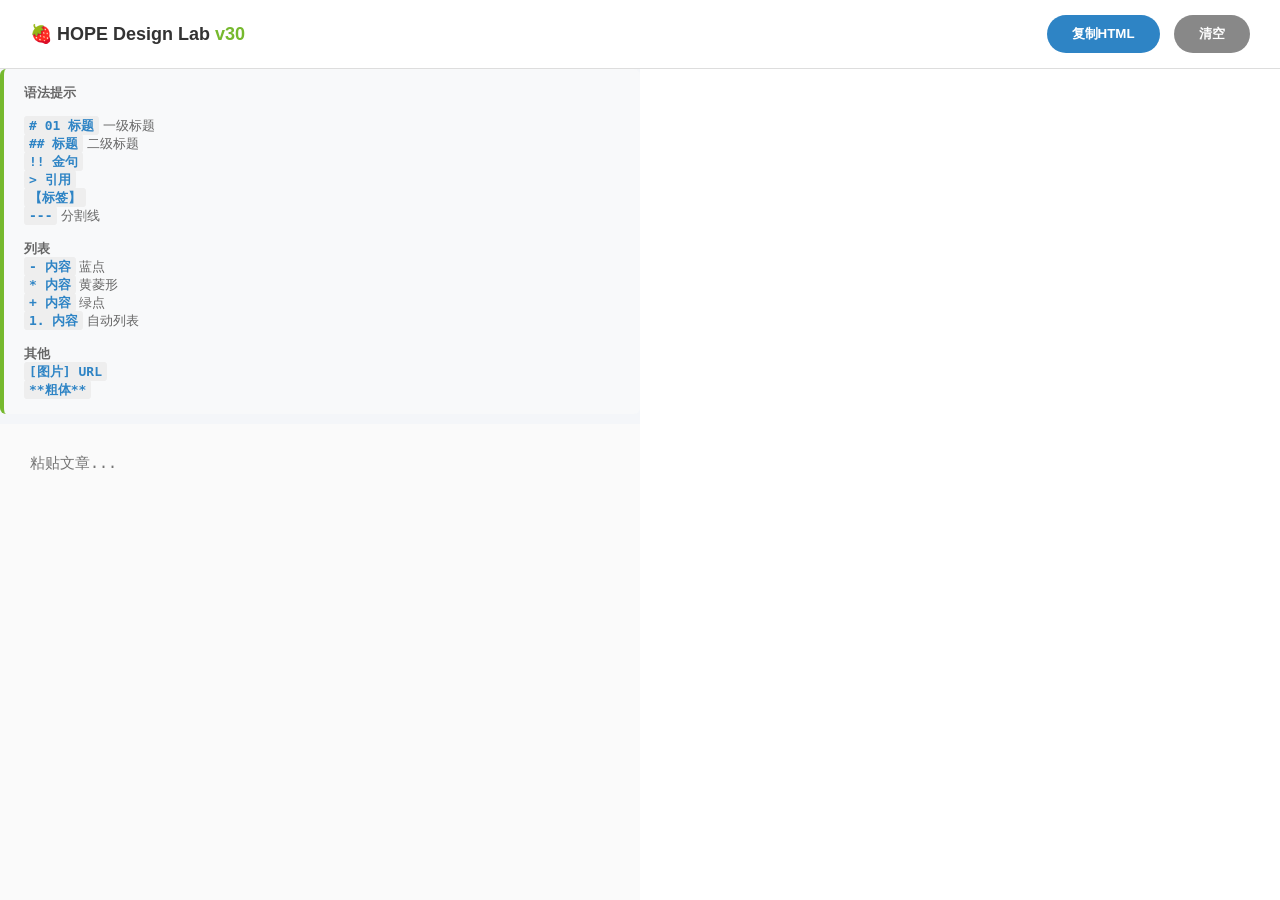
==== commit 18894a00: "Update index.html" ====
--- a/index.html
+++ b/index.html
@@ -2,7 +2,7 @@
 <html lang="zh">
 <head>
 <meta charset="UTF-8">
-<title>HOPE Design Lab · v29 稳定共享版</title>
+<title>HOPE Design Lab · v30</title>
 
 <style>
 
@@ -60,7 +60,7 @@
 font-weight:bold;
 }
 
-/* 提示区 */
+/* 语法提示 */
 
 .hint{
 background:#F8F9FA;
@@ -170,12 +170,17 @@
 <body>
 
 <header>
+
 <h1 style="margin:0;font-size:18px;color:#333;">
 🍓 HOPE Design Lab
-<span style="color:#76B92E;">v29 稳定共享版</span>
+<span style="color:#76B92E;">v30</span>
 </h1>
 
-<button onclick="copyHTML()">一键复制 HTML</button>
+<div>
+<button onclick="copyHTML()">复制HTML</button>
+<button onclick="clearText()" style="margin-left:10px;background:#888;">清空</button>
+</div>
+
 </header>
 
 <div class="main">
@@ -184,21 +189,26 @@
 
 <div class="hint">
 
-💡 <b>语法提示</b><br>
-
-<code># 01 一级标题</code> 大数字标题<br>
-<code>## 二级标题</code> 绿竖线标题<br>
-<code>!! 金句</code> 黄色块<br>
-<code>> 引用</code> 蓝引用块<br>
-<code>【标签】</code> 蓝色胶囊<br>
-<code>---</code> 三色分割线<br>
-<br>
-
-<b>HOPE 列表</b><br>
-
-<code>- 内容</code> 蓝色圆点<br>
-<code>* 内容</code> 黄色菱形<br>
-<code>+ 内容</code> 绿色圆点
+<b>语法提示</b><br><br>
+
+<code># 01 标题</code> 一级标题<br>
+<code>## 标题</code> 二级标题<br>
+<code>!! 金句</code><br>
+<code>> 引用</code><br>
+<code>【标签】</code><br>
+<code>---</code> 分割线<br><br>
+
+<b>列表</b><br>
+
+<code>- 内容</code> 蓝点<br>
+<code>* 内容</code> 黄菱形<br>
+<code>+ 内容</code> 绿点<br>
+<code>1. 内容</code> 自动列表<br><br>
+
+<b>其他</b><br>
+
+<code>[图片] URL</code><br>
+<code>**粗体**</code>
 
 </div>
 
@@ -221,10 +231,15 @@
 "09":"NINE","10":"TEN"
 };
 
+function parseBold(text){
+
+return text.replace(/\*\*(.*?)\*\*/g,'<strong>$1</strong>');
+
+}
+
 function generate(){
 
 const text=inputEl.value.replace(/\r/g,"").replace(/\n{3,}/g,"\n\n");
-
 const lines=text.split("\n");
 
 let html="";
@@ -232,12 +247,29 @@
 lines.forEach(line=>{
 
 line=line.trim();
-
 if(!line) return;
 
+line=parseBold(line);
+
+/* 图片 */
+
+if(line.startsWith("[图片]")){
+
+let url=line.replace("[图片]","").trim();
+
+html+=`
+
+<section style="text-align:center;margin:30px 0;">
+<img src="${url}" style="max-width:100%;border-radius:6px;">
+</section>
+
+`;
+
+}
+
 /* 金句 */
 
-if(line.startsWith("!!")){
+else if(line.startsWith("!!")){
 
 let content=line.replace(/^!!/,"").trim();
 
@@ -304,7 +336,7 @@
 
 }
 
-/* 蓝胶囊 */
+/* 胶囊 */
 
 else if(line.startsWith("【") && line.endsWith("】")){
 
@@ -332,7 +364,27 @@
 
 }
 
-/* 蓝点列表 */
+/* 自动数字列表 */
+
+else if(/^\d+\.\s/.test(line)){
+
+let content=line.replace(/^\d+\.\s/,"");
+
+html+=`
+
+<section style="display:flex;margin:12px 0;align-items:flex-start;">
+
+<span style="flex-shrink:0;width:10px;height:10px;background:#2E84C5;border-radius:50%;margin-top:9px;margin-right:10px;"></span>
+
+<span style="line-height:2;font-size:17px;color:#333;flex:1;">${content}</span>
+
+</section>
+
+`;
+
+}
+
+/* 蓝点 */
 
 else if(line.startsWith("- ")){
 
@@ -340,11 +392,11 @@
 
 html+=`
 
-<section style="display:flex;margin:10px 0;">
-
-<span style="width:8px;height:8px;background:#2E84C5;border-radius:50%;margin-top:10px;margin-right:10px;"></span>
-
-<span style="line-height:2;font-size:17px;color:#333;">${content}</span>
+<section style="display:flex;margin:12px 0;align-items:flex-start;">
+
+<span style="flex-shrink:0;width:10px;height:10px;background:#2E84C5;border-radius:50%;margin-top:9px;margin-right:10px;"></span>
+
+<span style="line-height:2;font-size:17px;color:#333;flex:1;">${content}</span>
 
 </section>
 
@@ -360,11 +412,11 @@
 
 html+=`
 
-<section style="display:flex;margin:10px 0;">
-
-<span style="width:8px;height:8px;background:#FFD100;transform:rotate(45deg);margin-top:10px;margin-right:10px;"></span>
-
-<span style="line-height:2;font-size:17px;color:#333;">${content}</span>
+<section style="display:flex;margin:12px 0;align-items:flex-start;">
+
+<span style="flex-shrink:0;width:10px;height:10px;background:#FFD100;transform:rotate(45deg);margin-top:9px;margin-right:10px;"></span>
+
+<span style="line-height:2;font-size:17px;color:#333;flex:1;">${content}</span>
 
 </section>
 
@@ -380,11 +432,11 @@
 
 html+=`
 
-<section style="display:flex;margin:10px 0;">
-
-<span style="width:8px;height:8px;background:#76B92E;border-radius:50%;margin-top:10px;margin-right:10px;"></span>
-
-<span style="line-height:2;font-size:17px;color:#333;">${content}</span>
+<section style="display:flex;margin:12px 0;align-items:flex-start;">
+
+<span style="flex-shrink:0;width:10px;height:10px;background:#76B92E;border-radius:50%;margin-top:9px;margin-right:10px;"></span>
+
+<span style="line-height:2;font-size:17px;color:#333;flex:1;">${content}</span>
 
 </section>
 
@@ -414,8 +466,6 @@
 
 }
 
-/* 跨电脑稳定复制 */
-
 function copyHTML(){
 
 const html=outputEl.innerHTML;
@@ -427,6 +477,13 @@
 navigator.clipboard.write(data);
 
 alert("复制成功，可直接粘贴到公众号后台");
+
+}
+
+function clearText(){
+
+inputEl.value="";
+outputEl.innerHTML="";
 
 }
 
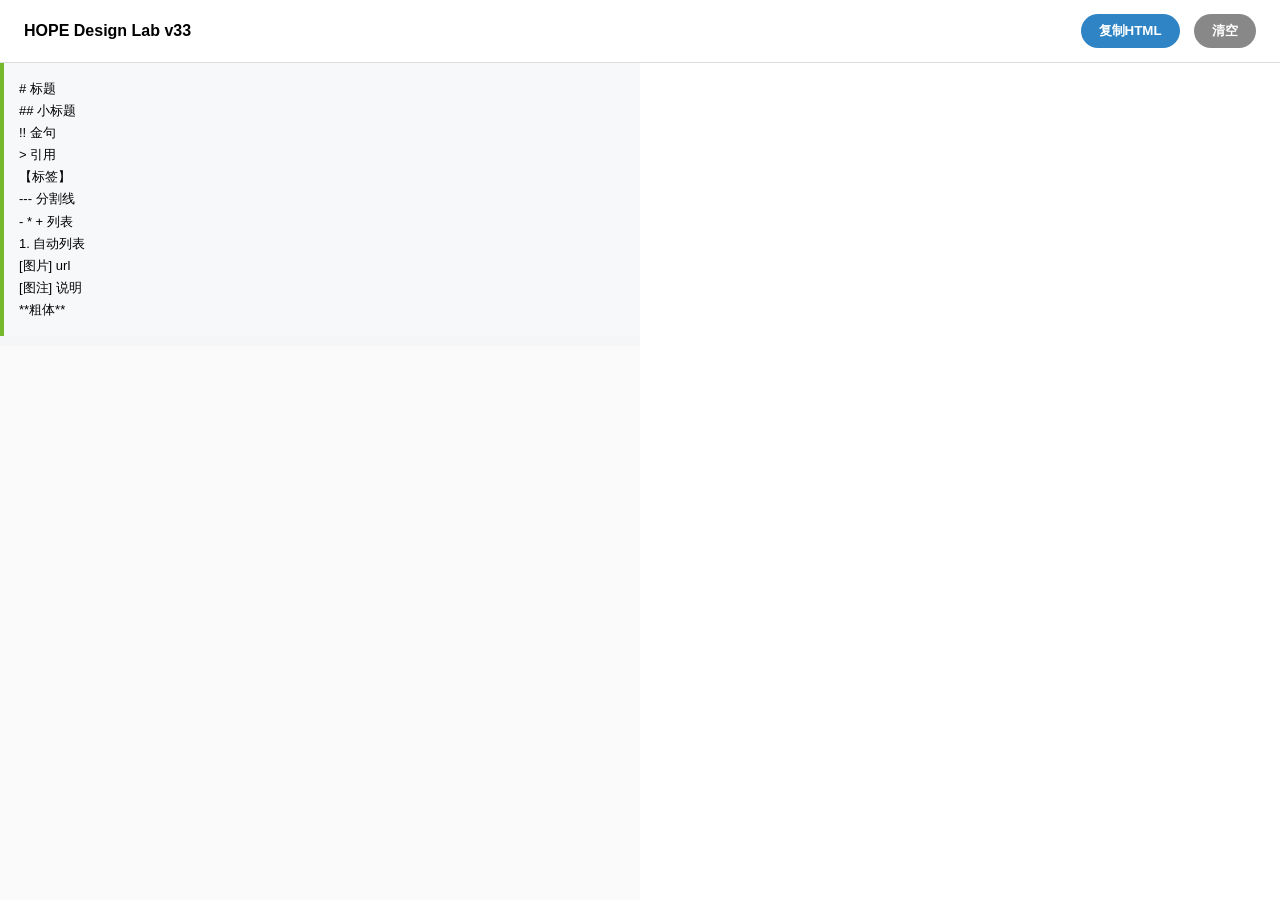
==== commit ce0e3c76: "Update index.html" ====
--- a/index.html
+++ b/index.html
@@ -2,16 +2,14 @@
 <html lang="zh">
 <head>
 <meta charset="UTF-8">
-<title>HOPE Design Lab · v30</title>
+<title>HOPE Design Lab v33</title>
 
 <style>
-
-*{box-sizing:border-box;}
 
 body{
 margin:0;
 font-family:sans-serif;
-background:#F4F6F9;
+background:#f5f6f7;
 display:flex;
 flex-direction:column;
 height:100vh;
@@ -19,7 +17,7 @@
 
 header{
 background:white;
-padding:15px 30px;
+padding:14px 24px;
 border-bottom:1px solid #ddd;
 display:flex;
 justify-content:space-between;
@@ -30,23 +28,22 @@
 display:grid;
 grid-template-columns:1fr 1fr;
 flex:1;
-overflow:hidden;
 }
 
 textarea{
 width:100%;
 height:100%;
+border:none;
 padding:30px;
-border:none;
+font-size:15px;
 outline:none;
-font-size:15px;
 background:#fafafa;
 resize:none;
 }
 
 .preview{
 background:white;
-overflow-y:auto;
+overflow:auto;
 padding:40px;
 }
 
@@ -54,165 +51,57 @@
 background:#2E84C5;
 color:white;
 border:none;
-padding:10px 25px;
+padding:8px 18px;
 border-radius:20px;
 cursor:pointer;
 font-weight:bold;
 }
 
-/* 语法提示 */
-
 .hint{
-background:#F8F9FA;
-padding:15px 20px;
+background:#f7f8fa;
+padding:15px;
+font-size:13px;
+border-left:4px solid #76B92E;
 margin-bottom:10px;
-border-radius:6px;
-border-left:4px solid #76B92E;
-font-size:13px;
-color:#666;
-}
-
-.hint code{
-background:#eee;
-padding:2px 5px;
-border-radius:3px;
-color:#2E84C5;
-font-weight:bold;
-font-family:monospace;
-}
-
-h1,h2,p,section{margin:0;padding:0;}
-
-/* 金句 */
-
-.gold-quote{
-background:#FFD100;
-color:#fff;
-padding:20px;
-border-radius:8px;
-line-height:2.1;
-font-size:16px;
-text-align:justify;
-margin:30px 0;
-}
-
-/* 引用 */
-
-.quote-block{
-background:#F2F7FB;
-border-left:6px solid #2E84C5;
-padding:25px 30px;
-line-height:2.1;
-font-size:16px;
-color:#444;
-text-align:justify;
-border-radius:0 8px 8px 0;
-margin:35px 0;
-}
-
-/* 蓝色胶囊 */
-
-.blue-tag{
-display:inline-block;
-background:#2E84C5;
-color:#fff;
-padding:5px 25px;
-border-radius:50px;
-font-size:14px;
-font-weight:bold;
-letter-spacing:1px;
-margin:20px 0;
-}
-
-/* 一级标题 */
-
-.section-number{
-font-size:85px;
-font-weight:900;
-color:#EBF4E2;
-font-family:Arial;
-line-height:1;
-letter-spacing:-4px;
-}
-
-.section-part{
-font-size:14px;
-font-weight:bold;
-color:#FFD100;
-letter-spacing:2px;
-margin-left:8px;
-font-family:Arial;
-}
-
-.section-arrow{
-color:#76B92E;
-font-size:40px;
-font-weight:900;
-margin-top:15px;
-margin-left:10px;
-}
-
-/* 二级标题 */
-
-.h2-line{
-border-left:5px solid #76B92E;
-padding-left:15px;
-line-height:1.4;
-font-size:21px;
-font-weight:bold;
-color:#2E84C5;
-margin:40px 0 20px;
+line-height:1.7;
 }
 
 </style>
+
 </head>
 
 <body>
 
 <header>
-
-<h1 style="margin:0;font-size:18px;color:#333;">
-🍓 HOPE Design Lab
-<span style="color:#76B92E;">v30</span>
-</h1>
+<b>HOPE Design Lab v33</b>
 
 <div>
 <button onclick="copyHTML()">复制HTML</button>
-<button onclick="clearText()" style="margin-left:10px;background:#888;">清空</button>
+<button onclick="clearText()" style="background:#888;margin-left:10px;">清空</button>
 </div>
-
 </header>
 
 <div class="main">
 
-<div style="display:flex;flex-direction:column;">
+<div style="display:flex;flex-direction:column">
 
 <div class="hint">
 
-<b>语法提示</b><br><br>
-
-<code># 01 标题</code> 一级标题<br>
-<code>## 标题</code> 二级标题<br>
-<code>!! 金句</code><br>
-<code>> 引用</code><br>
-<code>【标签】</code><br>
-<code>---</code> 分割线<br><br>
-
-<b>列表</b><br>
-
-<code>- 内容</code> 蓝点<br>
-<code>* 内容</code> 黄菱形<br>
-<code>+ 内容</code> 绿点<br>
-<code>1. 内容</code> 自动列表<br><br>
-
-<b>其他</b><br>
-
-<code>[图片] URL</code><br>
-<code>**粗体**</code>
+# 标题<br>
+## 小标题<br>
+!! 金句<br>
+> 引用<br>
+【标签】<br>
+--- 分割线<br>
+- * + 列表<br>
+1. 自动列表<br>
+[图片] url<br>
+[图注] 说明<br>
+**粗体**
 
 </div>
 
-<textarea id="input" oninput="generate()" placeholder="粘贴文章..."></textarea>
+<textarea id="input" oninput="generate()"></textarea>
 
 </div>
 
@@ -222,27 +111,49 @@
 
 <script>
 
-const inputEl=document.getElementById("input");
-const outputEl=document.getElementById("output");
-
-const engMap={
-"01":"ONE","02":"TWO","03":"THREE","04":"FOUR",
-"05":"FIVE","06":"SIX","07":"SEVEN","08":"EIGHT",
-"09":"NINE","10":"TEN"
-};
-
-function parseBold(text){
-
-return text.replace(/\*\*(.*?)\*\*/g,'<strong>$1</strong>');
-
+function parseBold(t){
+return t.replace(/\*\*(.*?)\*\*/g,"<strong>$1</strong>");
 }
 
 function generate(){
 
-const text=inputEl.value.replace(/\r/g,"").replace(/\n{3,}/g,"\n\n");
-const lines=text.split("\n");
+let text=document.getElementById("input").value
+.replace(/\r/g,"")
+.replace(/\n{3,}/g,"\n\n");
+
+let lines=text.split("\n");
 
 let html="";
+let titles=[];
+let count=0;
+
+/* 扫描标题 */
+
+lines.forEach(l=>{
+if(l.startsWith("# ")){
+count++;
+titles.push({num:count,title:l.replace("# ","")});
+}
+});
+
+/* 目录 */
+
+if(titles.length>1){
+
+html+=`<p style="font-weight:bold;margin:20px 0;">目录</p>`;
+
+titles.forEach(t=>{
+html+=`<p style="margin:4px 0;color:#2E84C5;">
+${String(t.num).padStart(2,"0")} ${t.title}
+</p>`;
+});
+
+html+=`<p style="margin:20px 0;"></p>`;
+}
+
+/* 正文生成 */
+
+count=0;
 
 lines.forEach(line=>{
 
@@ -257,13 +168,47 @@
 
 let url=line.replace("[图片]","").trim();
 
-html+=`
-
-<section style="text-align:center;margin:30px 0;">
+html+=`<p style="text-align:center;margin:25px 0;">
 <img src="${url}" style="max-width:100%;border-radius:6px;">
-</section>
-
-`;
+</p>`;
+
+}
+
+/* 图注 */
+
+else if(line.startsWith("[图注]")){
+
+let txt=line.replace("[图注]","").trim();
+
+html+=`<p style="text-align:center;color:#888;font-size:13px;margin-top:-15px;margin-bottom:25px;">
+${txt}
+</p>`;
+
+}
+
+/* 一级标题 */
+
+else if(line.startsWith("# ")){
+
+count++;
+
+let t=line.replace("# ","");
+
+html+=`<p style="font-size:26px;font-weight:bold;color:#2E84C5;margin:40px 0 20px 0;">
+${String(count).padStart(2,"0")} ${t}
+</p>`;
+
+}
+
+/* 二级标题 */
+
+else if(line.startsWith("## ")){
+
+let t=line.replace("## ","");
+
+html+=`<p style="border-left:4px solid #76B92E;padding-left:10px;font-size:20px;font-weight:bold;margin:30px 0 15px;color:#2E84C5;">
+${t}
+</p>`;
 
 }
 
@@ -271,58 +216,11 @@
 
 else if(line.startsWith("!!")){
 
-let content=line.replace(/^!!/,"").trim();
-
-html+=`<section class="gold-quote">${content}</section>`;
-
-}
-
-/* 一级标题 */
-
-else if(line.startsWith("# ")){
-
-let raw=line.replace("# ","");
-
-let numStr=(raw.match(/^\d+/)||["01"])[0];
-
-let titleStr=raw.replace(/^\d+/,"").trim();
-
-let engStr=engMap[numStr]||"SECTION";
-
-html+=`
-
-<section style="margin:50px 0 40px;clear:both;text-align:left;">
-
-<section style="display:inline-block;vertical-align:bottom;">
-<span class="section-number">${numStr}</span>
-</section>
-
-<section style="display:inline-block;vertical-align:bottom;margin-left:15px;padding-bottom:10px;max-width:70%;">
-
-<section style="margin-bottom:8px;">
-<span style="display:inline-block;width:12px;height:12px;background:#FFD100;border-radius:50%;"></span>
-<span class="section-part">PART ${engStr}</span>
-</section>
-
-<section style="font-size:28px;font-weight:bold;color:#2E84C5;line-height:1.3;">
-${titleStr}
-</section>
-
-</section>
-
-<section class="section-arrow">↘</section>
-
-</section>
-
-`;
-
-}
-
-/* 二级标题 */
-
-else if(line.startsWith("## ")){
-
-html+=`<section class="h2-line">${line.replace("## ","")}</section>`;
+let t=line.replace("!!","").trim();
+
+html+=`<p style="background:#FFD100;color:white;padding:12px 14px;border-radius:6px;line-height:1.9;margin:25px 0;">
+${t}
+</p>`;
 
 }
 
@@ -330,17 +228,25 @@
 
 else if(line.startsWith("> ")){
 
-let content=line.replace("> ","");
-
-html+=`<section class="quote-block">${content}</section>`;
-
-}
-
-/* 胶囊 */
+let t=line.replace("> ","");
+
+html+=`<p style="border-left:4px solid #2E84C5;padding-left:12px;color:#555;margin:25px 0;line-height:1.9;">
+${t}
+</p>`;
+
+}
+
+/* 标签 */
 
 else if(line.startsWith("【") && line.endsWith("】")){
 
-html+=`<div class="blue-tag">${line.replace(/[【】]/g,'')}</div>`;
+let t=line.replace(/[【】]/g,"");
+
+html+=`<p style="margin:20px 0;">
+<span style="background:#2E84C5;color:white;padding:4px 14px;border-radius:20px;font-size:14px;">
+${t}
+</span>
+</p>`;
 
 }
 
@@ -348,99 +254,41 @@
 
 else if(line==="---"){
 
-html+=`
-
-<section style="text-align:center;margin:60px 0;">
-
-<span style="display:inline-block;width:8px;height:8px;background:#2E84C5;border-radius:50%;margin:0 8px;"></span>
-
-<span style="display:inline-block;width:12px;height:12px;background:#FFD100;border-radius:50%;margin:0 8px;"></span>
-
-<span style="display:inline-block;width:8px;height:8px;background:#76B92E;border-radius:50%;margin:0 8px;"></span>
-
-</section>
-
-`;
-
-}
-
-/* 自动数字列表 */
-
-else if(/^\d+\.\s/.test(line)){
-
-let content=line.replace(/^\d+\.\s/,"");
-
-html+=`
-
-<section style="display:flex;margin:12px 0;align-items:flex-start;">
-
-<span style="flex-shrink:0;width:10px;height:10px;background:#2E84C5;border-radius:50%;margin-top:9px;margin-right:10px;"></span>
-
-<span style="line-height:2;font-size:17px;color:#333;flex:1;">${content}</span>
-
-</section>
-
-`;
-
-}
-
-/* 蓝点 */
-
-else if(line.startsWith("- ")){
-
-let content=line.replace("- ","");
-
-html+=`
-
-<section style="display:flex;margin:12px 0;align-items:flex-start;">
-
-<span style="flex-shrink:0;width:10px;height:10px;background:#2E84C5;border-radius:50%;margin-top:9px;margin-right:10px;"></span>
-
-<span style="line-height:2;font-size:17px;color:#333;flex:1;">${content}</span>
-
-</section>
-
-`;
-
-}
-
-/* 黄菱形 */
-
-else if(line.startsWith("* ")){
-
-let content=line.replace("* ","");
-
-html+=`
-
-<section style="display:flex;margin:12px 0;align-items:flex-start;">
-
-<span style="flex-shrink:0;width:10px;height:10px;background:#FFD100;transform:rotate(45deg);margin-top:9px;margin-right:10px;"></span>
-
-<span style="line-height:2;font-size:17px;color:#333;flex:1;">${content}</span>
-
-</section>
-
-`;
-
-}
-
-/* 绿点 */
-
-else if(line.startsWith("+ ")){
-
-let content=line.replace("+ ","");
-
-html+=`
-
-<section style="display:flex;margin:12px 0;align-items:flex-start;">
-
-<span style="flex-shrink:0;width:10px;height:10px;background:#76B92E;border-radius:50%;margin-top:9px;margin-right:10px;"></span>
-
-<span style="line-height:2;font-size:17px;color:#333;flex:1;">${content}</span>
-
-</section>
-
-`;
+html+=`<p style="text-align:center;margin:40px 0;">
+<span style="display:inline-block;width:8px;height:8px;background:#2E84C5;border-radius:50%;margin:0 5px;"></span>
+<span style="display:inline-block;width:12px;height:12px;background:#FFD100;border-radius:50%;margin:0 5px;"></span>
+<span style="display:inline-block;width:8px;height:8px;background:#76B92E;border-radius:50%;margin:0 5px;"></span>
+</p>`;
+
+}
+
+/* 列表 */
+
+else if(line.startsWith("- ")||line.startsWith("* ")||line.startsWith("+ ")){
+
+let color="#2E84C5";
+if(line.startsWith("* ")) color="#FFD100";
+if(line.startsWith("+ ")) color="#76B92E";
+
+let t=line.substring(2);
+
+html+=`<p style="margin:8px 0;line-height:2;">
+<span style="display:inline-block;width:8px;height:8px;background:${color};border-radius:50%;margin-right:8px;"></span>
+${t}
+</p>`;
+
+}
+
+/* 自动列表 */
+
+else if(/^\d+\./.test(line)){
+
+let t=line.replace(/^\d+\.\s*/,"");
+
+html+=`<p style="margin:8px 0;line-height:2;">
+<span style="display:inline-block;width:8px;height:8px;background:#2E84C5;border-radius:50%;margin-right:8px;"></span>
+${t}
+</p>`;
 
 }
 
@@ -448,46 +296,37 @@
 
 else{
 
-html+=`
-
-<p style="line-height:2.1;font-size:17px;color:#333;margin-bottom:28px;text-align:justify;letter-spacing:0.5px;">
-
+html+=`<p style="line-height:2;font-size:16px;color:#333;margin:15px 0;text-align:justify;">
 ${line}
-
-</p>
-
-`;
+</p>`;
 
 }
 
 });
 
-outputEl.innerHTML=html;
+document.getElementById("output").innerHTML=html;
 
 }
 
 function copyHTML(){
 
-const html=outputEl.innerHTML;
-
-const blob=new Blob([html],{type:"text/html"});
-
-const data=[new ClipboardItem({"text/html":blob})];
+let html=document.getElementById("output").innerHTML;
+
+let blob=new Blob([html],{type:"text/html"});
+let data=[new ClipboardItem({"text/html":blob})];
 
 navigator.clipboard.write(data);
 
-alert("复制成功，可直接粘贴到公众号后台");
+alert("复制成功");
 
 }
 
 function clearText(){
 
-inputEl.value="";
-outputEl.innerHTML="";
-
-}
-
-window.onload=generate;
+document.getElementById("input").value="";
+document.getElementById("output").innerHTML="";
+
+}
 
 </script>
 
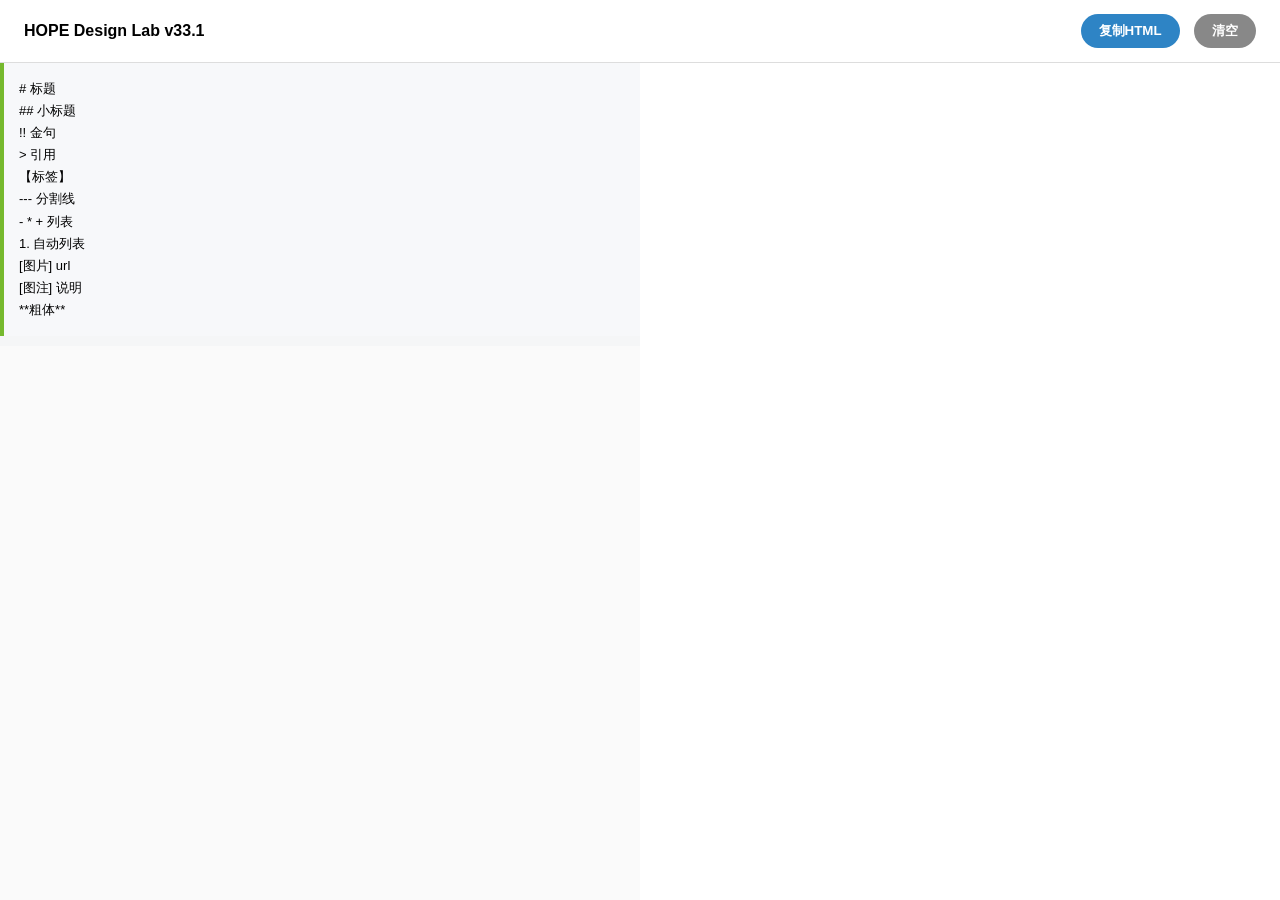
==== commit d6b7b0d4: "Update index.html" ====
--- a/index.html
+++ b/index.html
@@ -2,10 +2,9 @@
 <html lang="zh">
 <head>
 <meta charset="UTF-8">
-<title>HOPE Design Lab v33</title>
+<title>HOPE Design Lab v33.1</title>
 
 <style>
-
 body{
 margin:0;
 font-family:sans-serif;
@@ -65,16 +64,13 @@
 margin-bottom:10px;
 line-height:1.7;
 }
-
 </style>
-
 </head>
 
 <body>
 
 <header>
-<b>HOPE Design Lab v33</b>
-
+<b>HOPE Design Lab v33.1</b>
 <div>
 <button onclick="copyHTML()">复制HTML</button>
 <button onclick="clearText()" style="background:#888;margin-left:10px;">清空</button>
@@ -86,7 +82,6 @@
 <div style="display:flex;flex-direction:column">
 
 <div class="hint">
-
 # 标题<br>
 ## 小标题<br>
 !! 金句<br>
@@ -98,7 +93,6 @@
 [图片] url<br>
 [图注] 说明<br>
 **粗体**
-
 </div>
 
 <textarea id="input" oninput="generate()"></textarea>
@@ -110,6 +104,11 @@
 </div>
 
 <script>
+
+const partMap={
+1:"ONE",2:"TWO",3:"THREE",4:"FOUR",5:"FIVE",
+6:"SIX",7:"SEVEN",8:"EIGHT",9:"NINE",10:"TEN"
+};
 
 function parseBold(t){
 return t.replace(/\*\*(.*?)\*\*/g,"<strong>$1</strong>");
@@ -171,7 +170,6 @@
 html+=`<p style="text-align:center;margin:25px 0;">
 <img src="${url}" style="max-width:100%;border-radius:6px;">
 </p>`;
-
 }
 
 /* 图注 */
@@ -183,7 +181,6 @@
 html+=`<p style="text-align:center;color:#888;font-size:13px;margin-top:-15px;margin-bottom:25px;">
 ${txt}
 </p>`;
-
 }
 
 /* 一级标题 */
@@ -194,9 +191,37 @@
 
 let t=line.replace("# ","");
 
-html+=`<p style="font-size:26px;font-weight:bold;color:#2E84C5;margin:40px 0 20px 0;">
-${String(count).padStart(2,"0")} ${t}
-</p>`;
+let num=String(count).padStart(2,"0");
+
+let part=partMap[count] || "SECTION";
+
+html+=`
+
+<p style="margin:50px 0 30px 0;line-height:1.2;">
+
+<span style="font-size:70px;font-weight:900;color:#E8F2DD;margin-right:10px;">
+${num}
+</span>
+
+<span style="display:inline-block;margin-right:6px;
+width:10px;height:10px;background:#FFD100;border-radius:50%;"></span>
+
+<span style="font-size:13px;font-weight:bold;color:#FFD100;letter-spacing:2px;">
+PART ${part}
+</span>
+
+<br>
+
+<span style="font-size:26px;font-weight:bold;color:#2E84C5;">
+${t}
+</span>
+
+<span style="color:#76B92E;font-size:28px;margin-left:8px;">
+↘
+</span>
+
+</p>
+`;
 
 }
 
@@ -209,7 +234,6 @@
 html+=`<p style="border-left:4px solid #76B92E;padding-left:10px;font-size:20px;font-weight:bold;margin:30px 0 15px;color:#2E84C5;">
 ${t}
 </p>`;
-
 }
 
 /* 金句 */
@@ -221,7 +245,6 @@
 html+=`<p style="background:#FFD100;color:white;padding:12px 14px;border-radius:6px;line-height:1.9;margin:25px 0;">
 ${t}
 </p>`;
-
 }
 
 /* 引用 */
@@ -233,7 +256,6 @@
 html+=`<p style="border-left:4px solid #2E84C5;padding-left:12px;color:#555;margin:25px 0;line-height:1.9;">
 ${t}
 </p>`;
-
 }
 
 /* 标签 */
@@ -247,7 +269,6 @@
 ${t}
 </span>
 </p>`;
-
 }
 
 /* 分割线 */
@@ -259,7 +280,6 @@
 <span style="display:inline-block;width:12px;height:12px;background:#FFD100;border-radius:50%;margin:0 5px;"></span>
 <span style="display:inline-block;width:8px;height:8px;background:#76B92E;border-radius:50%;margin:0 5px;"></span>
 </p>`;
-
 }
 
 /* 列表 */
@@ -276,7 +296,6 @@
 <span style="display:inline-block;width:8px;height:8px;background:${color};border-radius:50%;margin-right:8px;"></span>
 ${t}
 </p>`;
-
 }
 
 /* 自动列表 */
@@ -289,7 +308,6 @@
 <span style="display:inline-block;width:8px;height:8px;background:#2E84C5;border-radius:50%;margin-right:8px;"></span>
 ${t}
 </p>`;
-
 }
 
 /* 正文 */
@@ -299,13 +317,11 @@
 html+=`<p style="line-height:2;font-size:16px;color:#333;margin:15px 0;text-align:justify;">
 ${line}
 </p>`;
-
 }
 
 });
 
 document.getElementById("output").innerHTML=html;
-
 }
 
 function copyHTML(){
@@ -318,14 +334,11 @@
 navigator.clipboard.write(data);
 
 alert("复制成功");
-
 }
 
 function clearText(){
-
 document.getElementById("input").value="";
 document.getElementById("output").innerHTML="";
-
 }
 
 </script>
